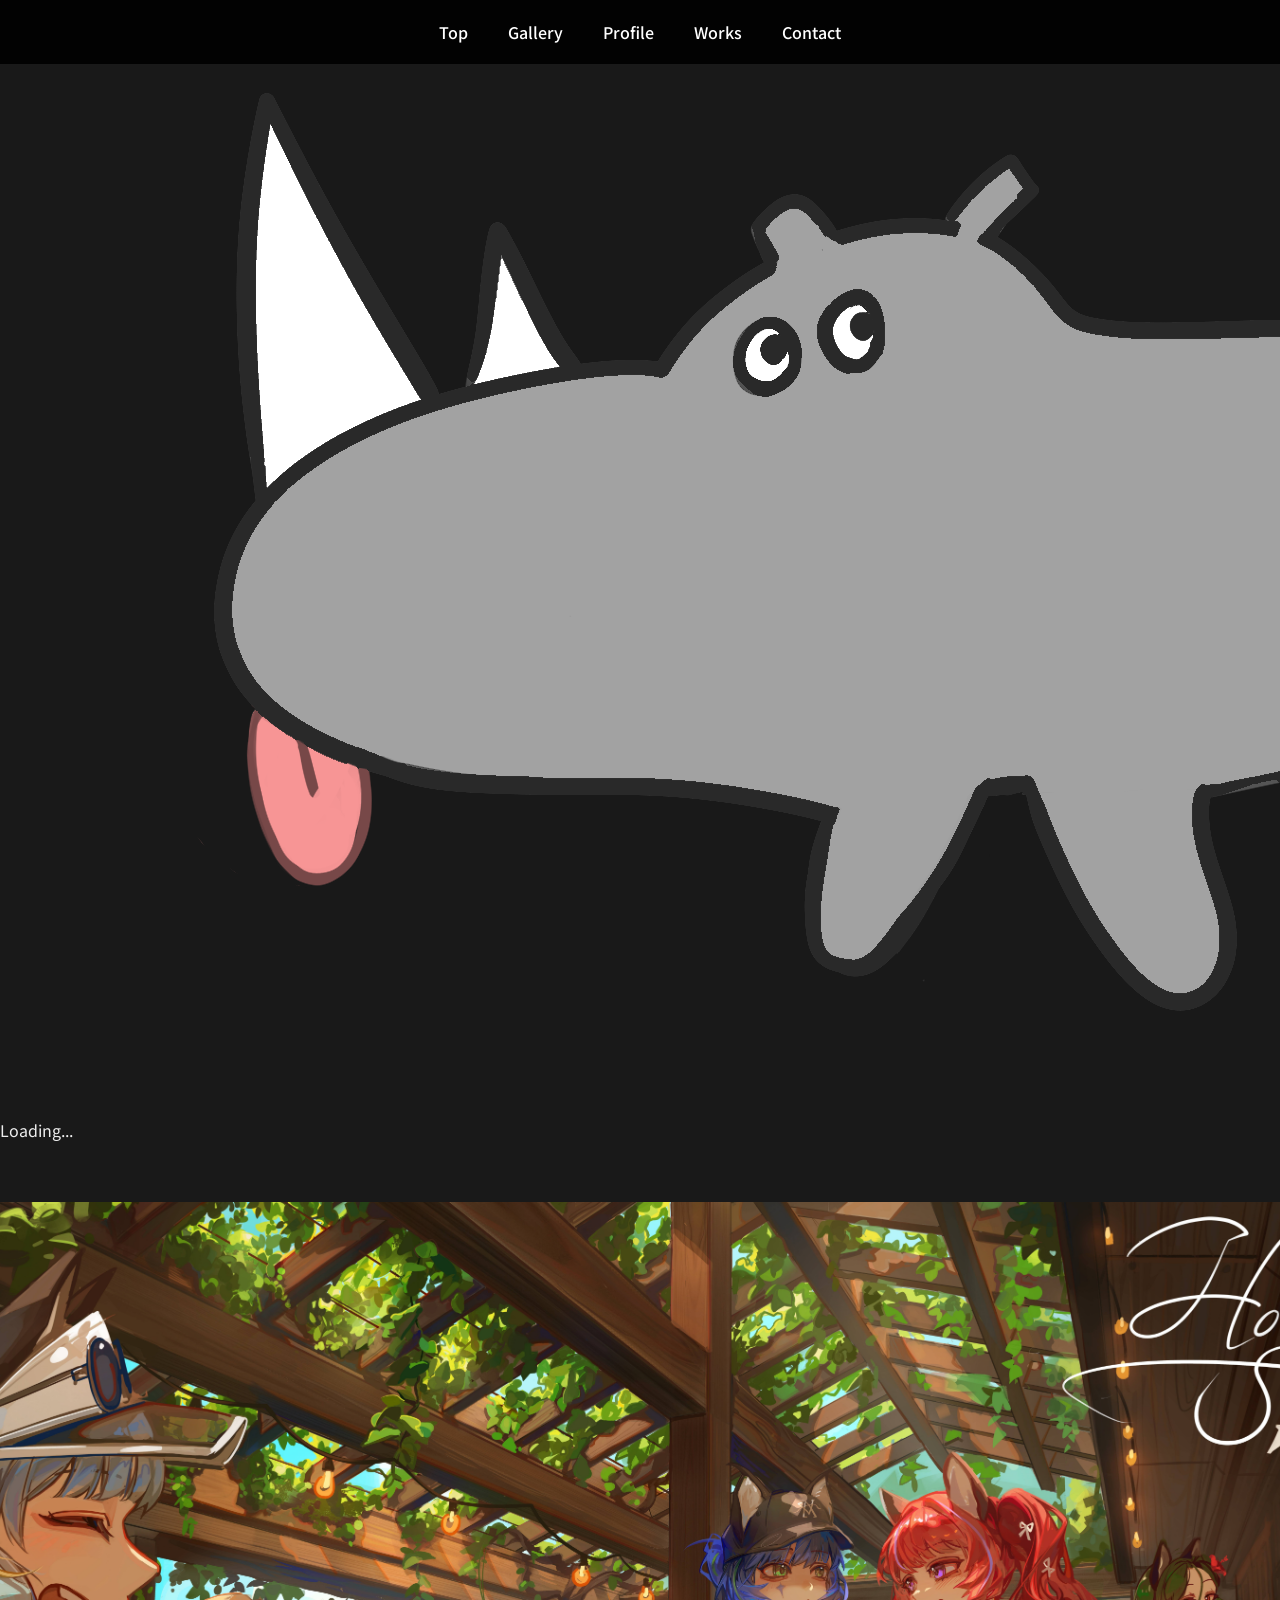
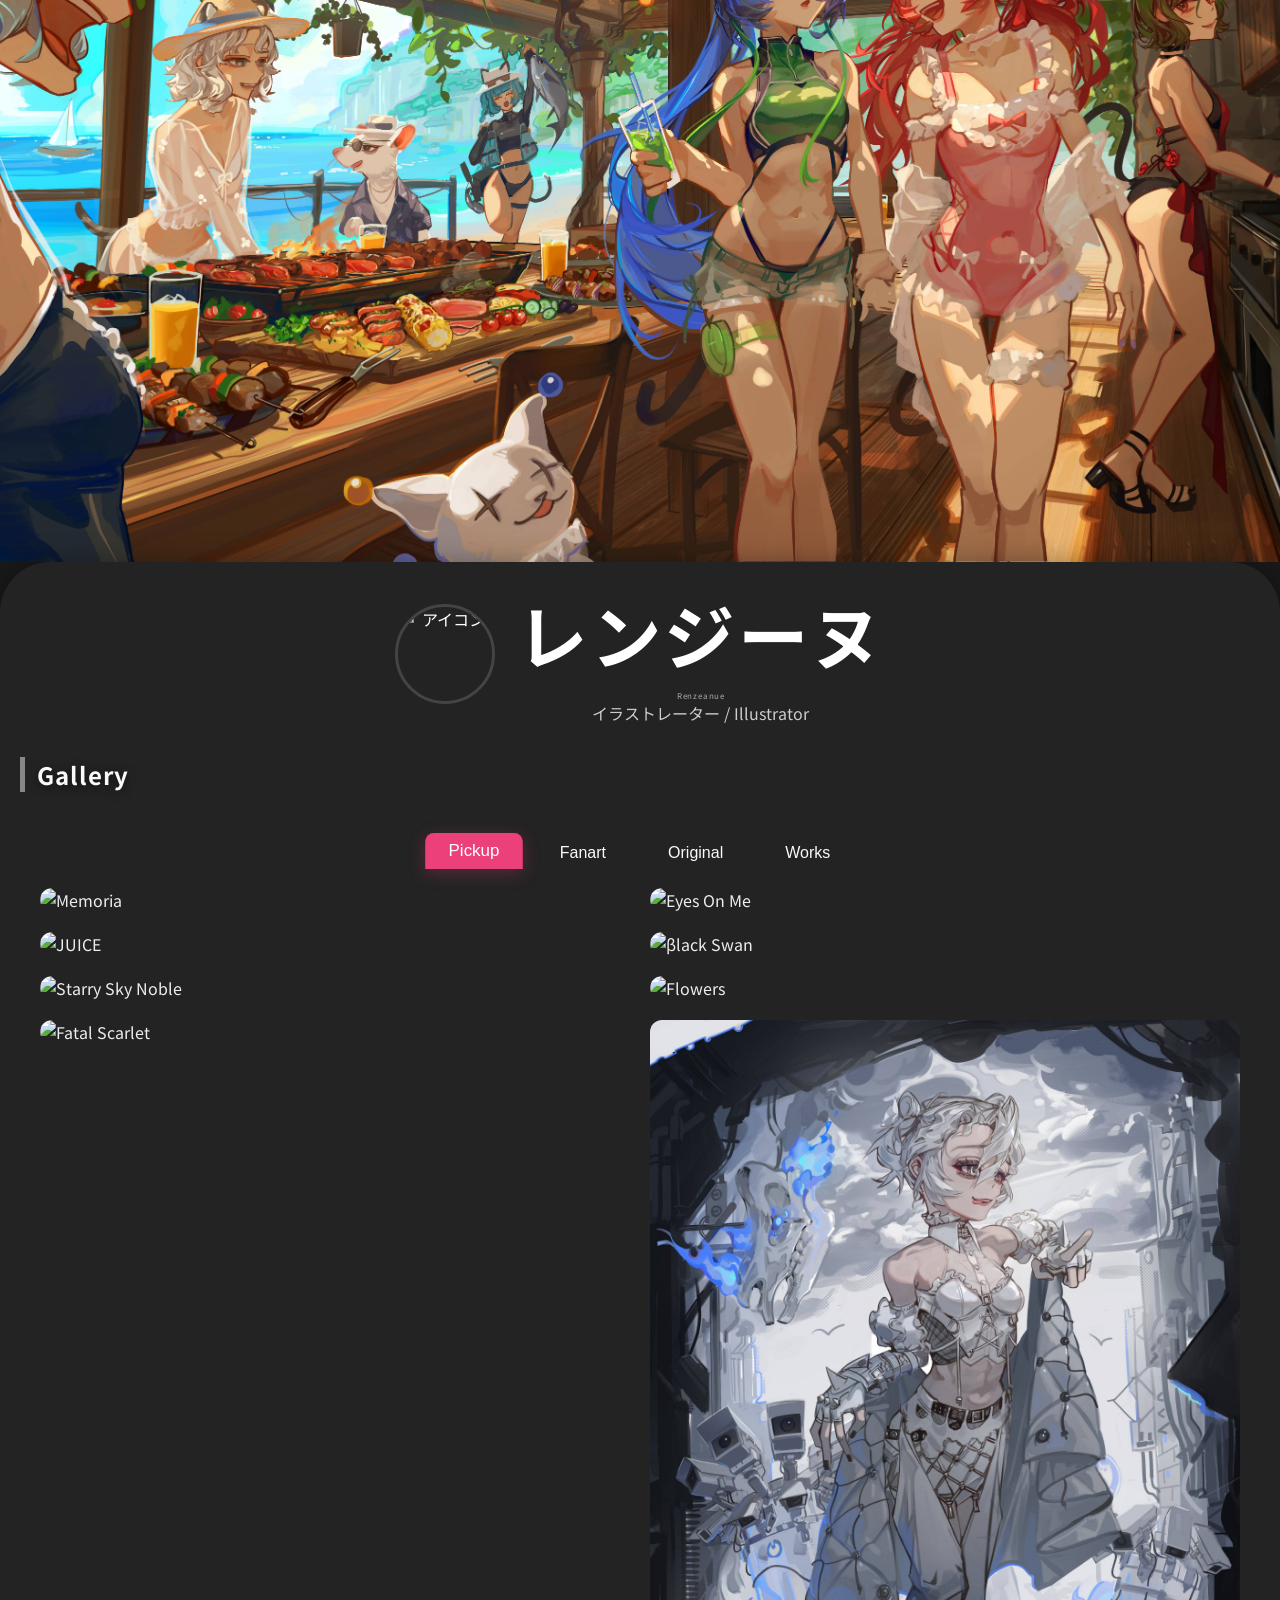
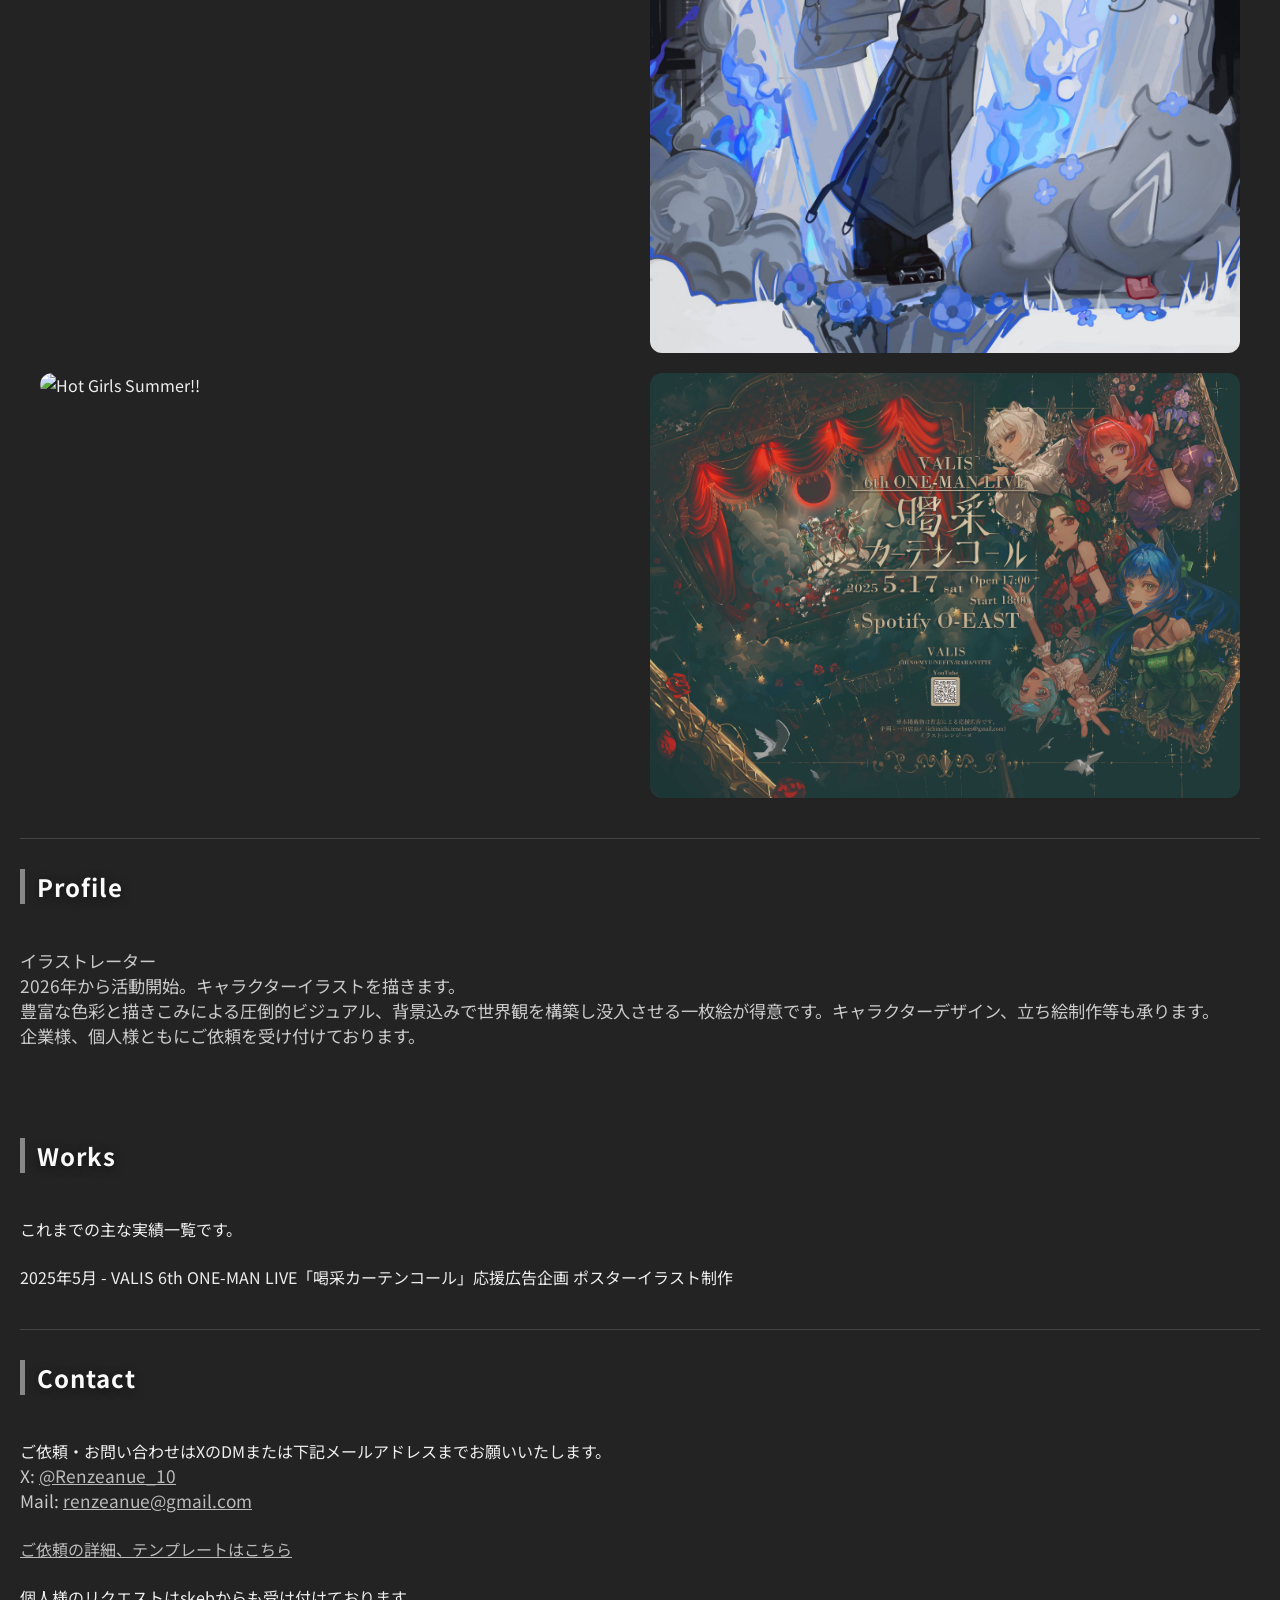
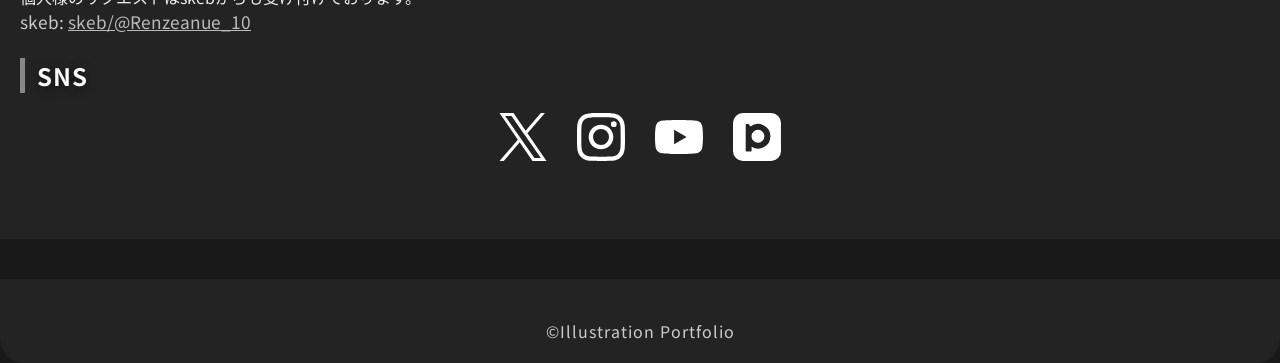
==== index.html @ 15de6223 "yeah" ====
<!DOCTYPE html>
<html lang="ja">
<head>
  <meta charset="UTF-8">
  <title>Renzeanue</title>
  <meta name="viewport" content="width=device-width, initial-scale=1">
  <link rel="preconnect" href="https://fonts.googleapis.com">
  <link rel="preconnect" href="https://fonts.gstatic.com" crossorigin>
  <link href="https://fonts.googleapis.com/css2?family=Noto+Sans+JP:wght@400;700;900&display=swap" rel="stylesheet">
  <!-- ↓↓↓ base を先に書く！ ↓↓↓ -->
  <!-- <base href="/Renzeanue_portforio.github.io/"> -->
  <link rel="stylesheet" href="style.css">
  <link rel="stylesheet" href="loding.css">
</head>

<body>
<!-- ロード画面 -->
  <div id="loading">
    <img class="spinner-img" id="spinner-img" alt="spinner">
    <div class="loading-letters" id="loading-text"></div>
  </div>

  <header id="top">
<!-- スライダー部分 -->
    <div class="header-slider">
      <div class="slider-area prev"></div>
      <img src="images/Chino_prince.png" alt="ヘッダー4" class="slider-img active">
      <img src="images/VALIS_Summer.jpg" alt="ヘッダー5" class="slider-img">
      <img src="images/VALIS_flowers.jpg" alt="ヘッダー6" class="slider-img">
      <div class="slider-area next"></div>
    </div>
    <!-- 名前＆アイコン横並び -->
    <div class="profile-row">
      <img class="profile-icon" src="images/renzeanue_icon.JPG" alt="アイコン">
      <div>
        <h1><div class="name">レンジーヌ</div></h1>
        <div class="subtitle">Renzeanue</div>
        <div class="description">イラストレーター / Illustrator</div>
      </div>
    </div>
  </header>
    <!-- ナビゲーション -->
  <nav class="main-nav">
    <ul>
      <li><a href="#top">Top</a></li>
      <li><a href="#gallery">Gallery</a></li>
      <li><a href="#about">Profile</a></li>
      <li><a href="#works">Works</a></li>
      <li><a href="#contact">Contact</a></li>
    </ul>
  </nav>

  <main>
    <section id="gallery">
      <h2>Gallery</h2>
      <br>
      <div class="gallery-tabs">
        <button class="gallery-tab active" data-category="pickup">Pickup</button>
        <button class="gallery-tab" data-category="fanart">Fanart</button>
        <button class="gallery-tab" data-category="original">Original</button>
        <button class="gallery-tab" data-category="works">Works</button>
      </div>

      <div class="gallery-container">
        <!-- ギャラリーアイテムがここに挿入される -->
      </div>
    </section>
    <section id="about">
      <h2>Profile</h2>
      <br>
      <p>イラストレーター</p>
      <p>2026年から活動開始。キャラクターイラストを描きます。</p>
      <p>豊富な色彩と描きこみによる圧倒的ビジュアル、背景込みで世界観を構築し没入させる一枚絵が得意です。キャラクターデザイン、立ち絵制作等も承ります。</p>
      <p>企業様、個人様ともにご依頼を受け付けております。</p>
    </section>
    <section id="works">
      <h2>Works</h2>
      <br>
      <p>これまでの主な実績一覧です。</p>
      <br>
      <p>2025年5月 - VALIS 6th ONE-MAN LIVE「喝采カーテンコール」応援広告企画 ポスターイラスト制作</p>
    </section>
    <section id="contact">
      <h2>Contact</h2>
      <br>
      ご依頼・お問い合わせはXのDMまたは下記メールアドレスまでお願いいたします。<br>
      <p>X: <a href="https://twitter.com/Renzeanue_10" target="_blank">@Renzeanue_10</a></p>
      <p>Mail: <a href="mailto:renzeanue@gmail.com">renzeanue@gmail.com</a></p><br>
      <a href="commission_detail.html" class="detail-link">ご依頼の詳細、テンプレートはこちら</a>
      <br>
      <br>
      個人様のリクエストはskebからも受け付けております。<br>
      <p>skeb: <a href="https://skeb.jp/@Renzeanue_10">skeb/@Renzeanue_10</a></p>
      <br>
      <h2>SNS</h2>
      <p>
      <div class="social-links">
      <a href="https://twitter.com/Renzeanue_10" target="_blank" class="social-link">
      <svg width="48" height="48" role="img" viewBox="0 0 24 24" fill="white" xmlns="http://www.w3.org/2000/svg"><title>X</title><path d="M14.234 10.162 22.977 0h-2.072l-7.591 8.824L7.251 0H.258l9.168 13.343L.258 24H2.33l8.016-9.318L16.749 24h6.993zm-2.837 3.299-.929-1.329L3.076 1.56h3.182l5.965 8.532.929 1.329 7.754 11.09h-3.182z"/></svg>
      </a>

      <a href="https://www.instagram.com/renzeanue/" target="_blank" class="social-link">
      <svg width="48" height="48" role="img" viewBox="0 0 24 24" fill="white" xmlns="http://www.w3.org/2000/svg"><title>Instagram</title><path d="M7.0301.084c-1.2768.0602-2.1487.264-2.911.5634-.7888.3075-1.4575.72-2.1228 1.3877-.6652.6677-1.075 1.3368-1.3802 2.127-.2954.7638-.4956 1.6365-.552 2.914-.0564 1.2775-.0689 1.6882-.0626 4.947.0062 3.2586.0206 3.6671.0825 4.9473.061 1.2765.264 2.1482.5635 2.9107.308.7889.72 1.4573 1.388 2.1228.6679.6655 1.3365 1.0743 2.1285 1.38.7632.295 1.6361.4961 2.9134.552 1.2773.056 1.6884.069 4.9462.0627 3.2578-.0062 3.668-.0207 4.9478-.0814 1.28-.0607 2.147-.2652 2.9098-.5633.7889-.3086 1.4578-.72 2.1228-1.3881.665-.6682 1.0745-1.3378 1.3795-2.1284.2957-.7632.4966-1.636.552-2.9124.056-1.2809.0692-1.6898.063-4.948-.0063-3.2583-.021-3.6668-.0817-4.9465-.0607-1.2797-.264-2.1487-.5633-2.9117-.3084-.7889-.72-1.4568-1.3876-2.1228C21.2982 1.33 20.628.9208 19.8378.6165 19.074.321 18.2017.1197 16.9244.0645 15.6471.0093 15.236-.005 11.977.0014 8.718.0076 8.31.0215 7.0301.0839m.1402 21.6932c-1.17-.0509-1.8053-.2453-2.2287-.408-.5606-.216-.96-.4771-1.3819-.895-.422-.4178-.6811-.8186-.9-1.378-.1644-.4234-.3624-1.058-.4171-2.228-.0595-1.2645-.072-1.6442-.079-4.848-.007-3.2037.0053-3.583.0607-4.848.05-1.169.2456-1.805.408-2.2282.216-.5613.4762-.96.895-1.3816.4188-.4217.8184-.6814 1.3783-.9003.423-.1651 1.0575-.3614 2.227-.4171 1.2655-.06 1.6447-.072 4.848-.079 3.2033-.007 3.5835.005 4.8495.0608 1.169.0508 1.8053.2445 2.228.408.5608.216.96.4754 1.3816.895.4217.4194.6816.8176.9005 1.3787.1653.4217.3617 1.056.4169 2.2263.0602 1.2655.0739 1.645.0796 4.848.0058 3.203-.0055 3.5834-.061 4.848-.051 1.17-.245 1.8055-.408 2.2294-.216.5604-.4763.96-.8954 1.3814-.419.4215-.8181.6811-1.3783.9-.4224.1649-1.0577.3617-2.2262.4174-1.2656.0595-1.6448.072-4.8493.079-3.2045.007-3.5825-.006-4.848-.0608M16.953 5.5864A1.44 1.44 0 1 0 18.39 4.144a1.44 1.44 0 0 0-1.437 1.4424M5.8385 12.012c.0067 3.4032 2.7706 6.1557 6.173 6.1493 3.4026-.0065 6.157-2.7701 6.1506-6.1733-.0065-3.4032-2.771-6.1565-6.174-6.1498-3.403.0067-6.156 2.771-6.1496 6.1738M8 12.0077a4 4 0 1 1 4.008 3.9921A3.9996 3.9996 0 0 1 8 12.0077"/></svg>
      </a>

      <a href="https://www.youtube.com/channel/UCV7Z6Y2JQXGZ5Uu0l6H3F1A" target="_blank" class="social-link">
      <svg width="48" height="48" role="img" viewBox="0 0 24 24" fill="white" xmlns="http://www.w3.org/2000/svg"><title>YouTube</title><path d="M23.498 6.186a3.016 3.016 0 0 0-2.122-2.136C19.505 3.545 12 3.545 12 3.545s-7.505 0-9.377.505A3.017 3.017 0 0 0 .502 6.186C0 8.07 0 12 0 12s0 3.93.502 5.814a3.016 3.016 0 0 0 2.122 2.136c1.871.505 9.376.505 9.376.505s7.505 0 9.377-.505a3.015 3.015 0 0 0 2.122-2.136C24 15.93 24 12 24 12s0-3.93-.502-5.814zM9.545 15.568V8.432L15.818 12l-6.273 3.568z"/></svg>
      </a>

      <a href="https://www.pixiv.net/users/51411888" target="_blank" class="social-link">
      <svg width="48" height="48" role="img" viewBox="0 0 24 24" fill="white" xmlns="http://www.w3.org/2000/svg"><title>pixiv</title><path d="M4.94 0A4.953 4.953 0 0 0 0 4.94v14.12A4.953 4.953 0 0 0 4.94 24h14.12A4.953 4.953 0 0 0 24 19.06c-.014 1.355 0-14.12 0-14.12A4.953 4.953 0 0 0 19.06 0Zm1.783 5.465h.904a.37.37 0 0 1 .31.17l.752 1.17a6.172 6.172 0 0 1 10.01 4.834 6.172 6.172 0 0 1-9.394 5.265v2.016a.37.37 0 0 1-.37.367H6.724a.37.37 0 0 1-.37-.367V5.834a.37.37 0 0 1 .37-.37m5.804 2.951a3.222 3.222 0 1 0-.002 6.443 3.222 3.222 0 0 0 .002-6.443"/></svg>
      </a>
      </div>
      </p>
      <br>
      <br>

    </section>
  </main>
  <footer>
    <p>&copy;Illustration Portfolio</p>
  </footer>
  <script src="galleryData.js"></script>
  <script src="loding.js"></script>
  <script>
    const imgs = document.querySelectorAll('.header-slider .slider-img');
    const prevBtn = document.querySelector('.header-slider .slider-area.prev');
    const nextBtn = document.querySelector('.header-slider .slider-area.next');
    let now = 0, timer;
    function show(idx) {
      imgs[now].classList.remove('active');
      now = (idx + imgs.length) % imgs.length;
      imgs[now].classList.add('active');
    }
    prevBtn.addEventListener('click', (e) => {
      show(now - 1);
      resetTimer();
    });
    nextBtn.addEventListener('click', (e) => {
      show(now + 1);
      resetTimer();
    });
    function autoSlide() { show(now + 1); }
    function resetTimer() {
      clearInterval(timer);
      timer = setInterval(autoSlide, 3500);
    }
    timer = setInterval(autoSlide, 3500);

    const container = document.querySelector('.gallery-container');

    // ギャラリー生成（★ data-pickup を追加）
    galleryData.forEach(item => {
      container.insertAdjacentHTML('beforeend', `
        <div class="gallery-item"
            data-category="${item.category}"
            data-image-id="${item.id}"
            data-pickup="${item.pickup ? 'true' : 'false'}">
          <img src="${item.thumbnail}" alt="${item.title}">
          <div class="gallery-title">${item.title}<br>
            <span class="gallery-description">${item.description}
              <button class="gallery-more">more</button>
            </span>
          </div>
        </div>
      `);
    });

    // ===== ギャラリーカテゴリ切り替え =====
    const galleryTabs  = document.querySelectorAll('.gallery-tab');
    // 将来の拡張を見据えて applyFilter 内で都度取得してもOK
    function applyFilter(cat) {
      const galleryItems = document.querySelectorAll('.gallery-item');
      galleryItems.forEach(item => {
        const match =
          (cat === 'pickup')
            ? item.dataset.pickup === 'true'
            : item.dataset.category === cat;

        item.hidden = !match;
      });
    }

    galleryTabs.forEach(tab => {
      tab.addEventListener('click', () => {
        document.querySelector('.gallery-tab.active')?.classList.remove('active');
        tab.classList.add('active');
        applyFilter(tab.dataset.category);
      });
    });

    // 初期表示は Pickup（★ これで表示されるようになる）
    applyFilter('pickup');

    //==== Gallery more button ====
    document.querySelectorAll('.gallery-more').forEach(btn => {
      btn.addEventListener('click', (e) => {
        e.stopPropagation();
        const imageId = btn.closest('.gallery-item').dataset.imageId;
        window.location.href = `detail.html?id=${imageId}`;
      });
    });
  </script>

</body>
</html>
---- style.css ----
/* =====================
   基本設定
===================== */
* {
  margin: 0;
  padding: 0;
  box-sizing: border-box;
}

html {
  scroll-behavior: smooth;
}

body {
  margin: 0;
  /* font-family: "Hiragino Kaku Gothic ProN", "Meiryo", sans-serif; */
  font-family: "Noto Sans JP", sans-serif;
  background: #191919;
  color: #eee;
}

/* =====================
   ナビゲーション
===================== */
.main-nav {
  position: fixed;
  top: 0;
  left: 0;
  right: 0;
  background: rgba(0, 0, 0, 0.9);
  backdrop-filter: blur(10px);
  z-index: 1000;
  padding: 20px 0;
}

.main-nav ul {
  display: flex;
  justify-content: center;
  gap: 40px;
  list-style: none;
}

.main-nav a {
  color: white;
  text-decoration: none;
  font-size: 16px;
  font-weight: 500;
  transition: all 0.3s;
  position: relative;
}

.main-nav a:hover {
  color: #ec407a;
}

.main-nav a::after {
  content: '';
  position: absolute;
  bottom: -5px;
  left: 0;
  width: 0;
  height: 2px;
  background: #ec407a;
  transition: width 0.3s;
}

.main-nav a:hover::after {
  width: 100%;
}

/* =====================
   ヘッダー
===================== */
header {
  background: #191919;
  color: #fff;
  margin: 0 auto;
  text-align: center;
  position: relative;
  padding-bottom: 0;
}

/* =====================
   スライダー
===================== */
.header-slider {
  position: relative;
  width: 100vw;
  max-width: 1500px;
  margin: 0 auto;
  aspect-ratio: 4 / 3;
  display: block; /* ← これが重要 */
  overflow: hidden;
  background: #191919;
  z-index: 1;
  margin-top: 60px;
}


.header-slider img {
  position: absolute;
  inset: 0;
  width: 100%;
  height: 100%;
  object-fit: cover;
  object-position: top center;
  opacity: 0;
  transition: opacity 0.8s cubic-bezier(.77,0,.18,1);
  z-index: 1;
}

.header-slider img.active {
  opacity: 1;
  z-index: 2;
}

/* スライダー左右クリックエリア */
.slider-area {
  position: absolute;
  top: 0;
  height: 100%;
  width: 10vw;
  min-width: 70px;
  z-index: 10;
  cursor: pointer;
  background: transparent;
  transition: background 0.15s;
}

.slider-area.prev {
  left: 0;
}

.slider-area.next {
  right: 0;
}

.slider-area:hover {
  background: rgba(128,128,128,0.07);
}

/* =====================
   プロフィール
===================== */
.profile-row {
  display: flex;
  margin: 0 auto;
  align-items: center;
  justify-content: center;
  gap: 22px;
  background: #232323;
  box-shadow: 0 6px 32px #0007;
  padding: 20px 10px 20px;
  position: relative;
  z-index: 10;
  width: 100%;
  max-width: 1500px;
  border-radius: 50px 50px 0 0;
  margin-bottom: 20;
}

.profile-icon {
  width: 100px;
  height: 100px;
  border-radius: 50%;
  border: 3px solid #444;
  object-fit: cover;
}

.name {
  font-size: 2.2em;
  /*font-weight: bold;*/
  margin-bottom: 6px;
  letter-spacing: 0.05em;
}

.subtitle {
  text-align: center;
  font-size: 0.5em;
  color: #aaa;
  margin-top: 0.1em;
  letter-spacing: 0.1em;
}

.description {
  font-size: 1em;
  color: #ccc;
  max-width: 600px;
  line-height: 1.6;
}

.profile-row h1 {
  margin-bottom: 0.1em;
}

/* =====================
   メインコンテンツ
===================== */
main {
  max-width: 1500px;
  margin: 0 auto;
  padding: 0 20px;
  background: #232323;
  position: relative;
  z-index: 20;
}

section {
  margin-bottom: 40px;
  position: relative;
  z-index: 20;
  padding-top: 20px;
}

section:first-child {
  padding-top: 10px;
}

h2 {
  border-left: 5px solid #888;
  padding-left: 12px;
  margin-top: 0;
  margin-bottom: 20px;
  color: #fafafa;
  letter-spacing: 1px;
  text-shadow: 0 2px 10px #0008;
}

/* =====================
   ギャラリー
===================== */
.gallery-tabs {
  display: flex;
  max-width: 1500px;
  justify-content: center;
  gap: 18px;
  margin-bottom: 18px;
  position: relative;
  z-index: 30;
}

.gallery-tab {
  background: #232323;
  color: #fafafa;
  border: none;
  padding: 8px 22px;
  border-radius: 8px 8px 0 0;
  font-size: 1em;
  cursor: pointer;
  transition: background 0.3s, color 0.3s, transform 0.3s, box-shadow 0.3s;
  outline: none;
}

.gallery-tab.active, .gallery-tab:hover {
  background: #ec407a;
  color: #fff;
  transform: translateY(-2px) scale(1.06);
  box-shadow: 0 4px 16px #ec407a44;
}

.gallery-container {
  display: flex;
  flex-wrap: wrap;
  gap: clamp(6px, 2.5vw, 20px);
  max-width: 1500px;
  margin: 0 auto;
  padding: 0 20px;
  justify-content: flex-start;
  position: relative;
  z-index: 25;
}

.gallery-item {
  width: calc(50% - clamp(3px, 1.25vw, 10px));
  display: block;
  position: relative;
  transition: transform 0.3s cubic-bezier(0.25, 0.46, 0.45, 0.94),
              padding-bottom 0.3s cubic-bezier(0.25, 0.46, 0.45, 0.94);
  padding-bottom: 0;
  z-index: 20;
  box-sizing: border-box;
}

.gallery-item[hidden] {
  display: none !important;
}

.gallery-item img {
  width: 100%;
  display: block;
  border-radius: 12px;
  object-fit: cover;
  transition: box-shadow 0.3s, transform 0.3s;
}

.gallery-item:hover {
  transform: scale(1.08) rotate(-1deg);
  padding-bottom: calc(3vh + 30px);
  /* padding-bottom:5vw; */
  z-index: 30;
}

.gallery-item:hover img {
  transform: scale(1.05);
  box-shadow: 0 8px 24px rgba(0, 0, 0, 0.3);
}

.gallery-title {
  position: absolute;
  left: 0;
  right: 0;
  bottom: 0;
  color: #fff;
  font-size: 1em;
  padding: 12px 8px;
  text-align: center;
  opacity: 0;
  transition: opacity 0.3s cubic-bezier(0.25, 0.46, 0.45, 0.94);
  text-shadow: 0 6px 12px rgba(0, 0, 0, 0.9);
  white-space: normal;
  z-index: 40;
}

.gallery-title .gallery-description {
  font-size: 0.7em;
  color: #fff;
  display: block;
  margin-top: 0.2em;
  text-shadow: 0 6px 12px rgba(0, 0, 0, 0.9);
}

.gallery-item:hover .gallery-title {
  opacity: 1;
}

.gallery-more {
  background: #ec407a;
  color: #fff;
  border: none;
  border-radius: 8px;
  padding: 4px 18px;
  font-size: 0.92em;
  font-family: inherit;
  cursor: pointer;
  margin-left: 10px;
  margin-top: 6px;
  box-shadow: 0 2px 8px #ec407a44;
  transition: background 0.22s, color 0.22s, transform 0.18s, box-shadow 0.18s;
  outline: none;
  vertical-align: middle;
}

.gallery-more:hover {
  background: #fff;
  color: #ec407a;
  box-shadow: 0 0 0 3px #ec407a88;
  transform: scale(1.08);
}

/* =====================
   About & Contact
===================== */
#about, #contact {
  background: transparent;
  border-radius: 0;
  padding: 30px 0;
  box-shadow: none;
  border-top: 1px solid #444;
}

#about p, #contact p {
  color: #c9c9c9;
  font-size: 1.08em;
}

#contact a {
  color: #bbb;
  text-decoration: underline;
  transition: color 0.2s, background 0.2s;
}

#contact a:hover {
  color: #fff;
  background: #4448;
  padding: 2px 5px;
  border-radius: 7px;
}

.detail-link {
  display: inline;
  padding: 0;
  background: none;
  color: #bbb;
  font-size: 1em;
  font-weight: normal;
  text-decoration: underline;
  box-shadow: none;
  margin: 0;
}

.detail-link:hover {
  color: #fff;
  background: #4448;
  padding: 2px 5px;
  border-radius: 7px;
}



/* =====================
   SNSアイコン
===================== */
.social-links {
  display: flex;
  gap: 30px;
  justify-content: center;
  margin-top: 20px;
}

.social-link {
  color: white;
  text-decoration: none;
  display: inline-flex;
  transition: transform 0.3s;
}

.social-link:hover {
  transform: scale(1.2);
}

/* =====================
   フッター
===================== */
footer {
  background: #232323;
  color: #ccc;
  text-align: center;
  padding: 40px 0 20px;
  border-radius: 0 0 24px 24px;
  margin-top: 0;
  letter-spacing: 1px;
}

/* =====================
   詳細ページ
===================== */
.detail-image {
  width: 100vw;
  max-width: 100vw;
  height: auto;
  display: block;
  object-fit: cover;
  margin-bottom: 18px;
}
.detail-title {
  font-size: 1.5em;
  margin-bottom: 0.4em;
  color: #fff;
  text-align: center;
}
.detail-description1 {
  font-size: 1em;
  color: #fff;
  opacity: 0.8;
  margin-bottom: 2em;
  text-align: center;
}
.detail-description2 {
  font-size: 0.7em;
  color: #fff;
  opacity: 0.8;
  margin-bottom: 2em;
  text-align: center;
}
.detail-container {
  padding: 0;
  max-width: 100vw;
  margin: 0 auto;
  margin-top: 75px;
}
.back-btn {
  display: flex;
  align-items: center;
  justify-content: flex-start;
  width: fit-content;
  margin: 15px 0 15px 0;        /* 下に隙間、左詰め。中央にしたいならmargin: 0 auto 18px auto; */
  cursor: pointer;
  text-decoration: none;
}

.back-icon {
  width: 4vw;
  min-width: 20px;
  max-width: 64px;
  object-fit: contain;
  filter: drop-shadow(0 2px 6px #0008);
  transition: filter 0.2s, transform 0.2s;
}

.back-btn:hover .back-icon {
  filter: drop-shadow(0 4px 16px #ec407a88);
  transform: scale(1.12) rotate(-8deg);
}

/* commission_detail.html */

#order {
  background: #232323;
  border-radius: 12px;
  padding: 20px;
  box-shadow: 0 6px 32px #0007;
  margin-top: 60px;
}

#order a {
  color: #bbb;
  text-decoration: underline;
  transition: color 0.2s, background 0.2s;
}

#order a:hover {
  color: #fff;
  background: #4448;
  padding: 2px 5px;
  border-radius: 7px;
}


/* =====================
   スマホ用
===================== */
@media (max-width: 750px) {
  .name {
    font-size: 1.2em;
    /*font-weight: bold;*/
    margin-bottom: 6px;
    letter-spacing: 0.05em;
  }
   .profile-icon {
     width: 80px;
     height: 80px;
     border-radius: 50%;
     border: 3px solid #444;
     object-fit: cover;
   }

  .main-nav ul {
    gap: 20px;
  }

  .main-nav a {
    font-size: 14px;
  }


  .gallery-item {
    width: 100%;
  }

  .gallery-container {
    gap: clamp(5px, 2vw, 15px);
  }

  #about p, #contact p {
    color: #c9c9c9;
    font-size: 0.92em;
  }

  .social-links {
    gap: 20px;
  }
}
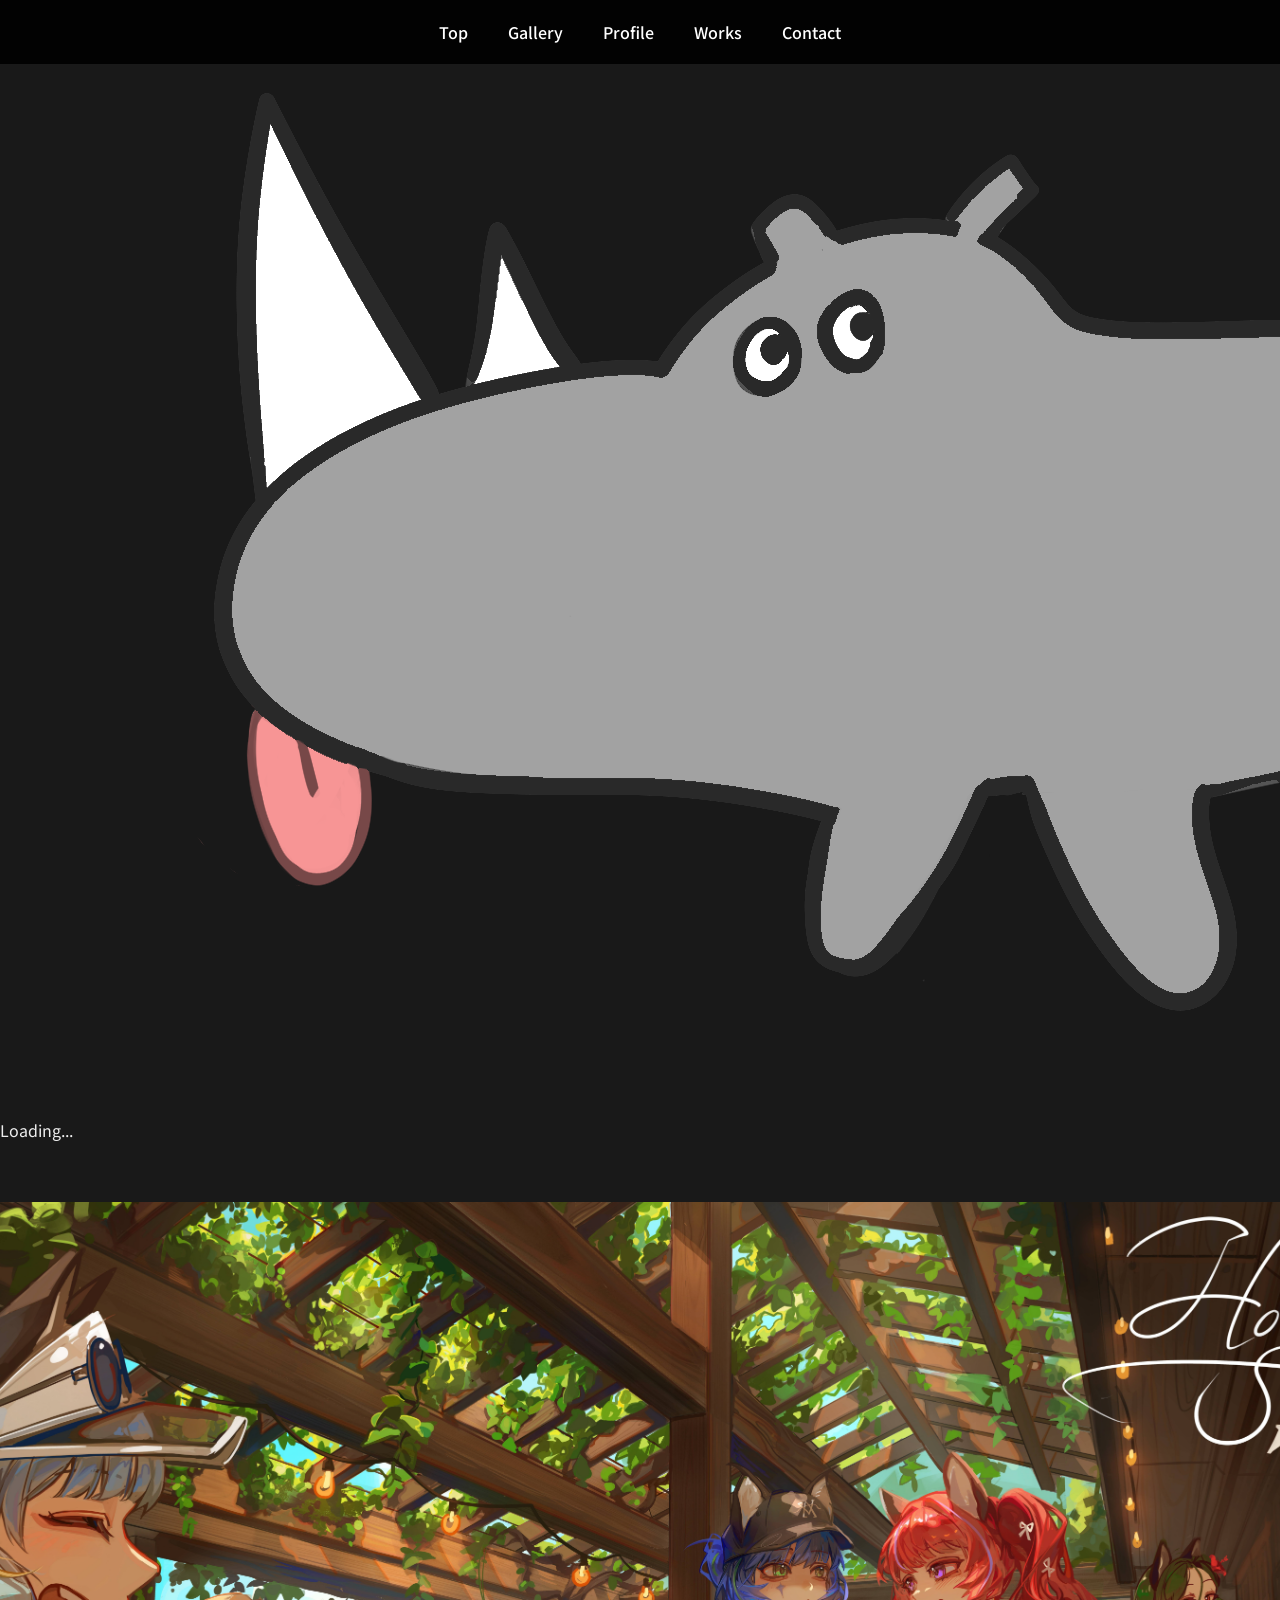
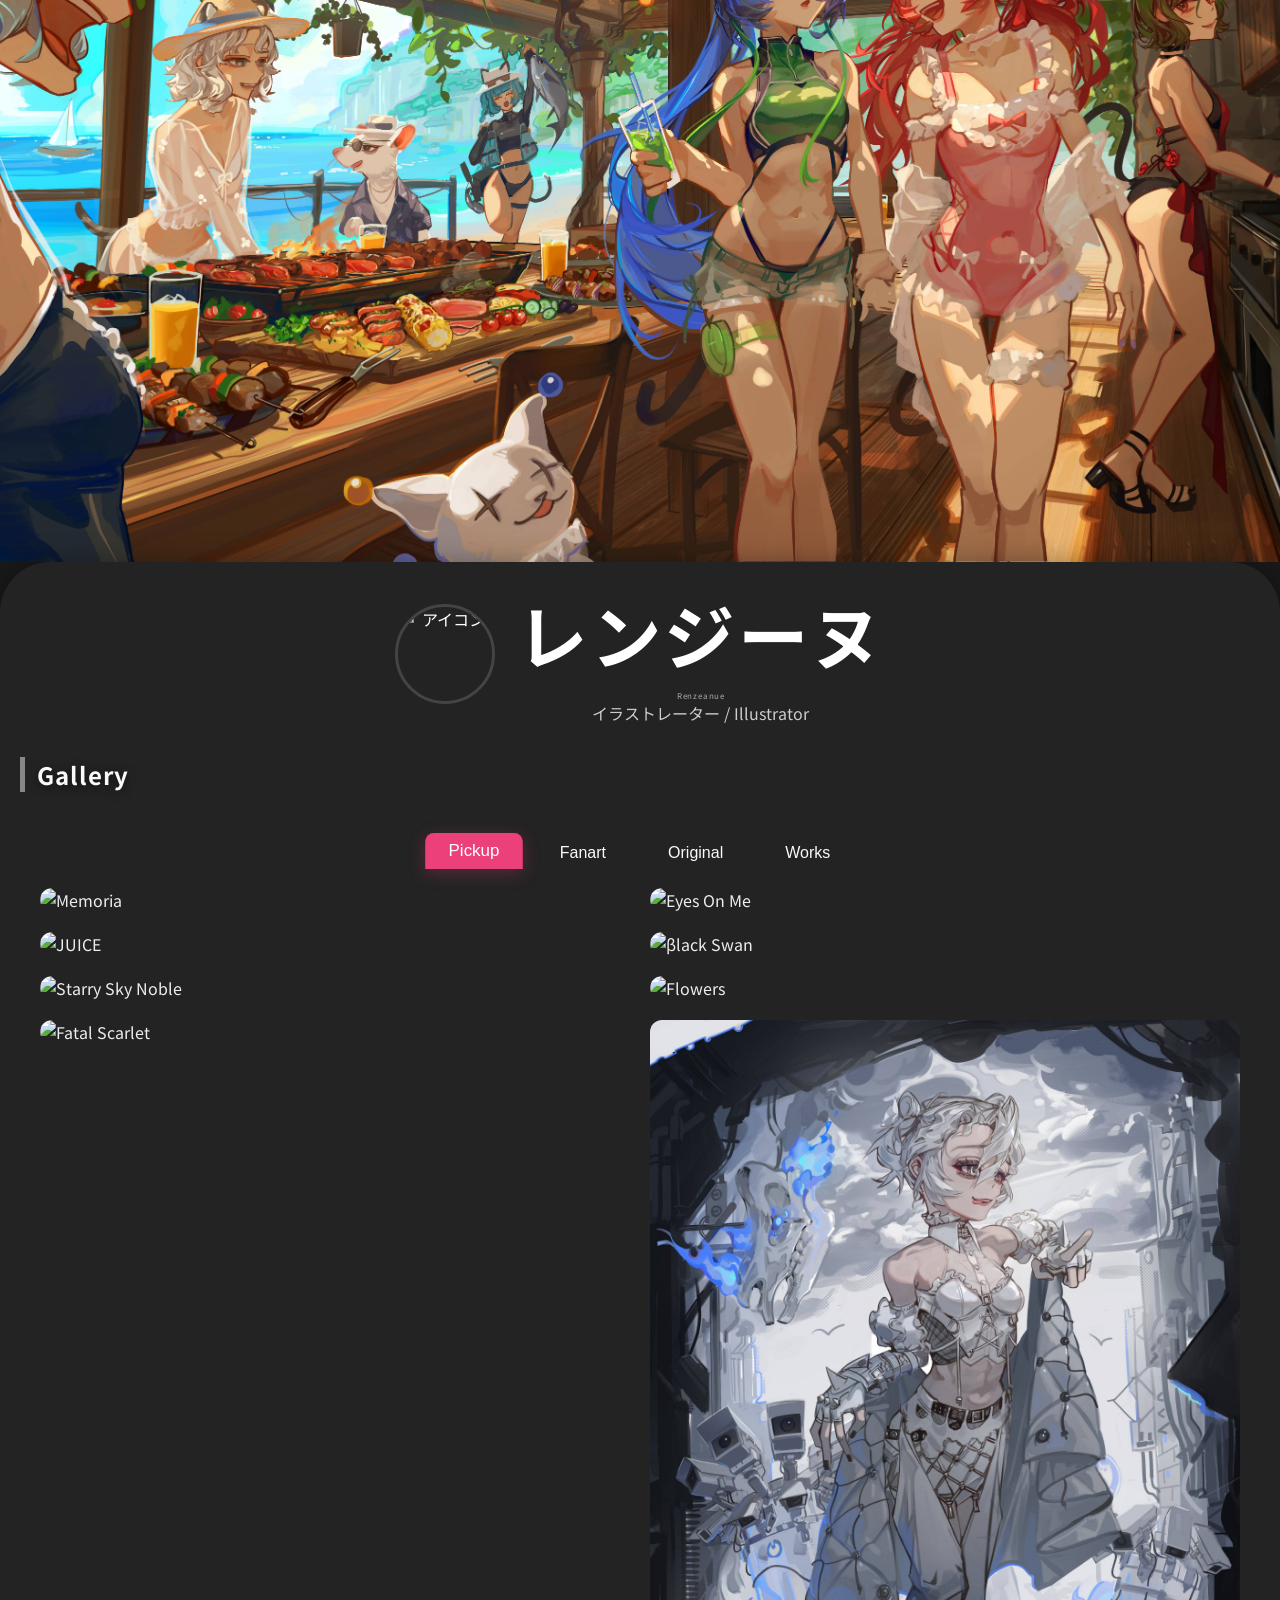
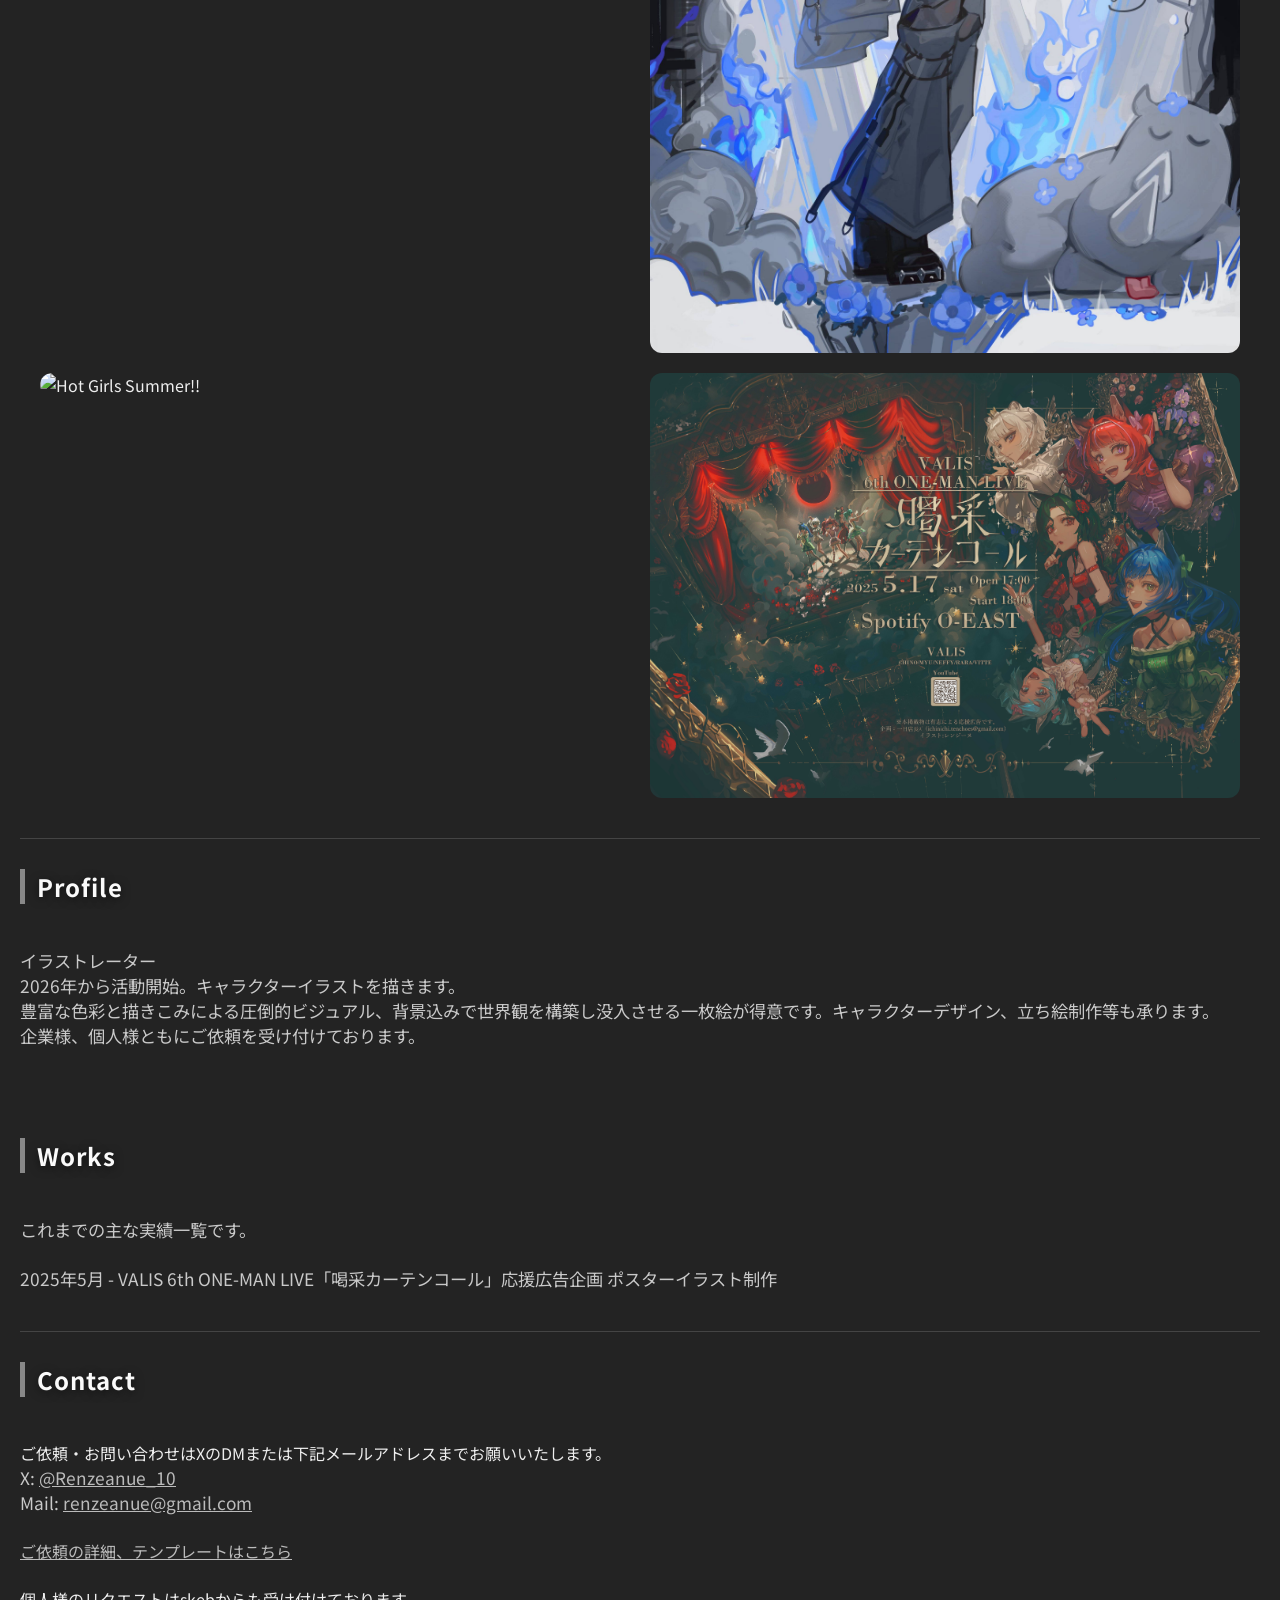
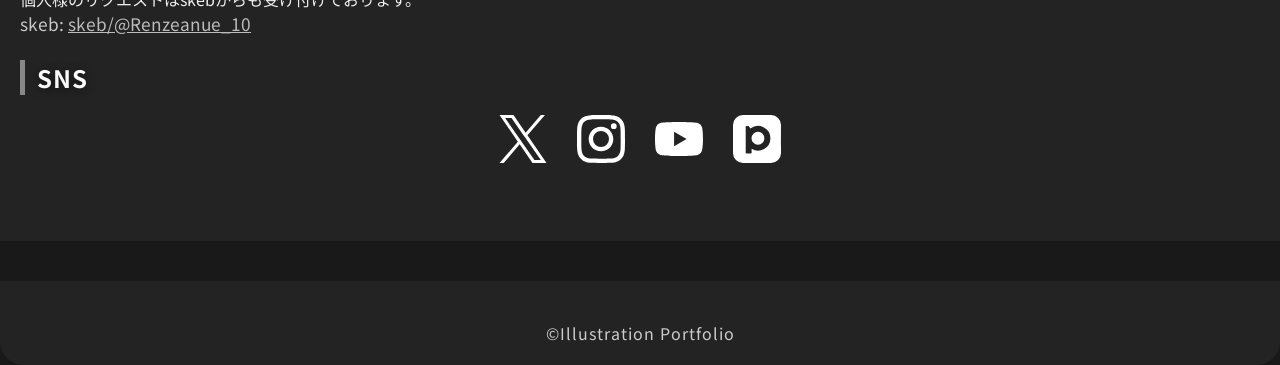
==== commit 7ba8bd23: "Update index.html" ====
--- a/index.html
+++ b/index.html
@@ -15,10 +15,14 @@
 
 <body>
 <!-- ロード画面 -->
-  <div id="loading">
-    <img class="spinner-img" id="spinner-img" alt="spinner">
-    <div class="loading-letters" id="loading-text"></div>
+
+<div id="loading">
+  <div class="spinner-box">
+    <img class="spinner-img" id="spinner-img" src="images/Loading_anime/load1.png" alt="spinner">
   </div>
+  <div class="loading-letters" id="loading-text"></div>
+</div>
+
 
   <header id="top">
 <!-- スライダー部分 -->
--- a/style.css
+++ b/style.css
@@ -368,10 +368,11 @@
   border-top: 1px solid #444;
 }
 
-#about p, #contact p {
+#about p, #contact p ,#works p{
   color: #c9c9c9;
   font-size: 1.08em;
 }
+
 
 #contact a {
   color: #bbb;
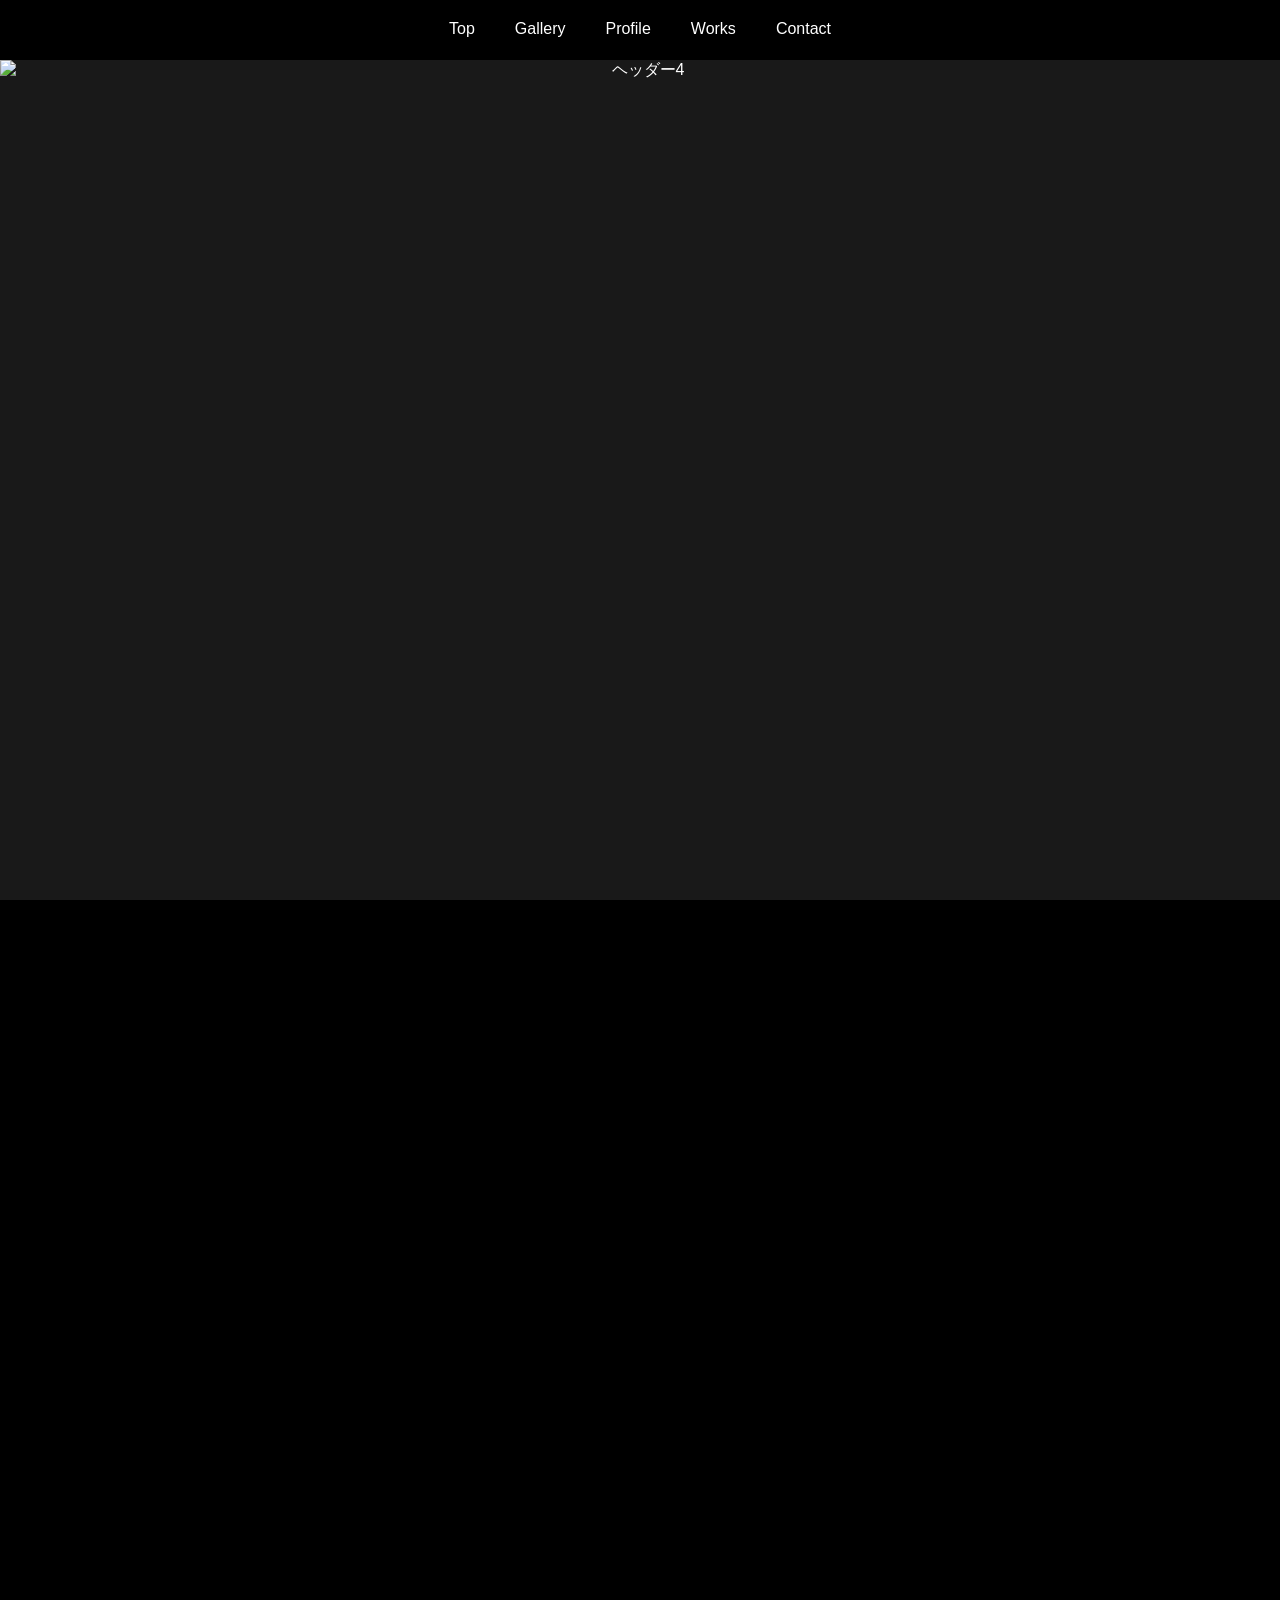
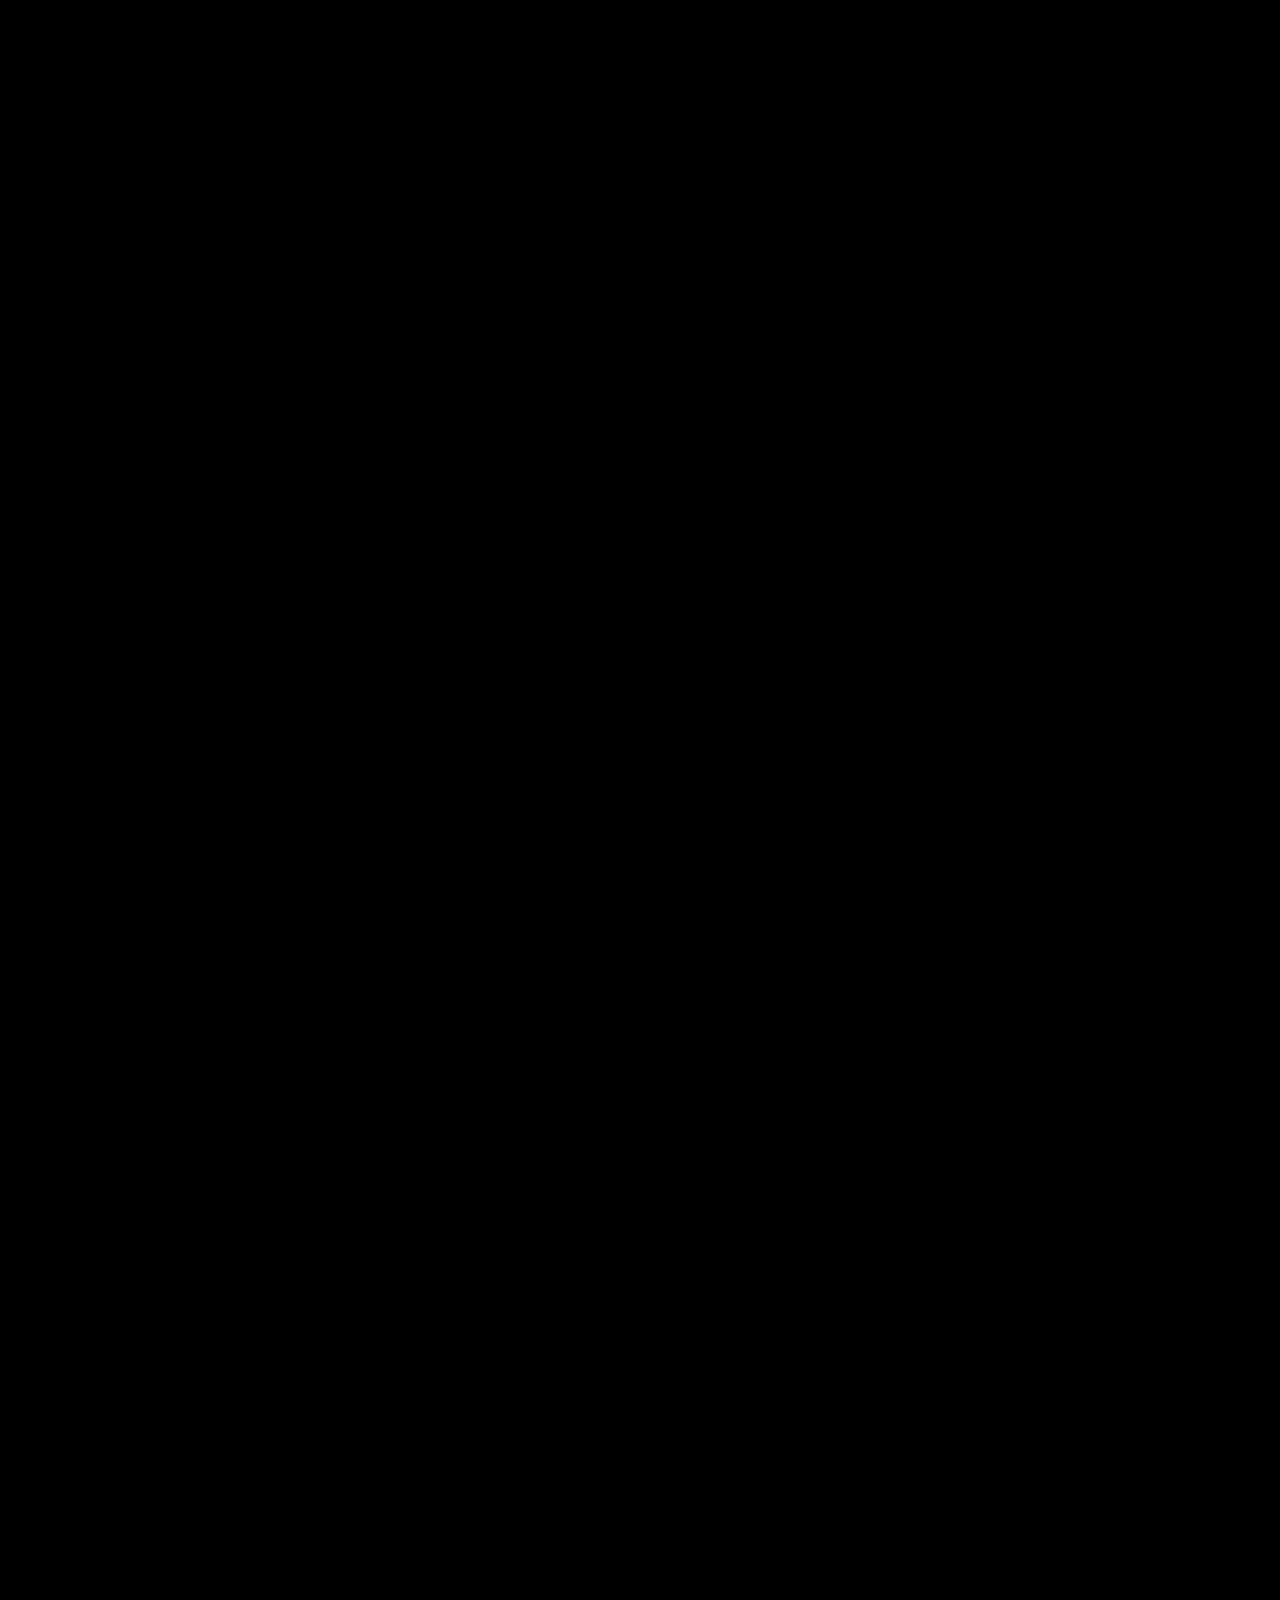
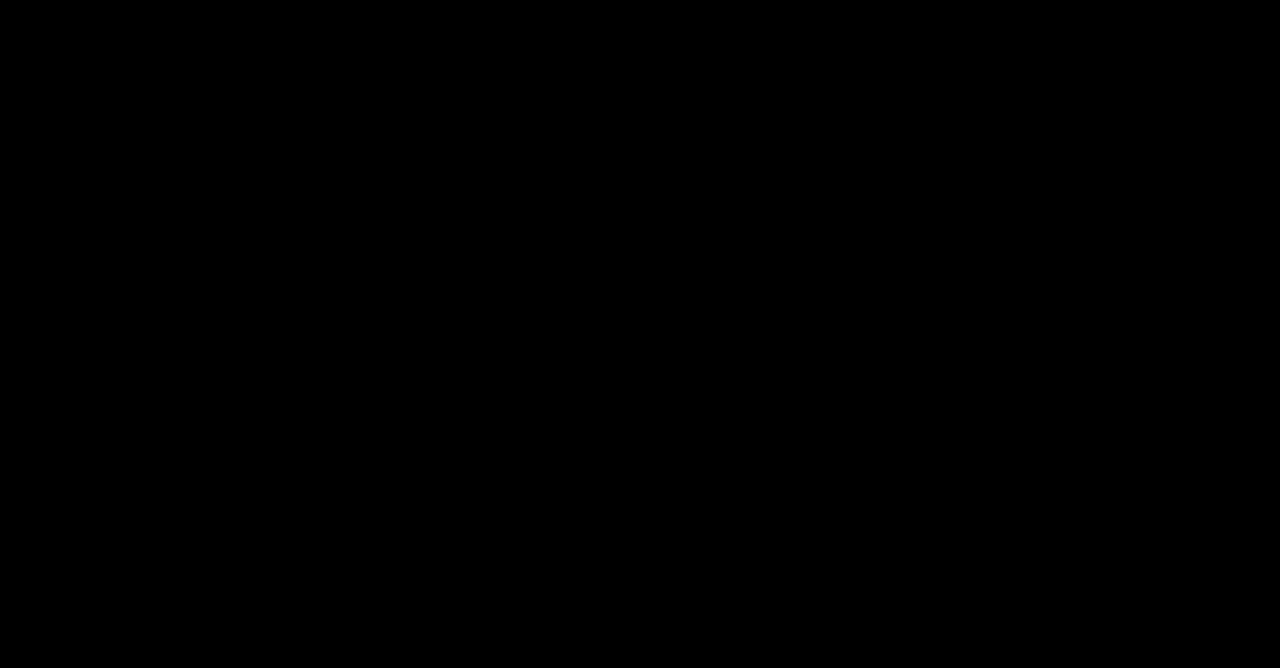
==== commit 4db95bfd: "Update index.html" ====
--- a/index.html
+++ b/index.html
@@ -10,7 +10,7 @@
   <!-- ↓↓↓ base を先に書く！ ↓↓↓ -->
   <!-- <base href="/Renzeanue_portforio.github.io/"> -->
   <link rel="stylesheet" href="style.css">
-  <link rel="stylesheet" href="loding.css">
+  <link rel="stylesheet" href="loading.css">
 </head>
 
 <body>
--- a/loading.css
+++ b/loading.css
@@ -0,0 +1,79 @@
+﻿    body, html {
+      height: 100%;
+      margin: 0;
+      background: #000;
+      color: #fff;
+      font-family: sans-serif;
+      overflow: hidden;
+    }
+    #loading {
+      position: fixed;
+      z-index: 9999;
+      top: 0; left: 0; right: 0; bottom: 0;
+      width: 100vw;
+      height: 100vh;
+      background: #000;
+      display: flex;
+      flex-direction: column;
+      justify-content: center;
+      align-items: center;
+      transition: opacity 0.6s;
+    }
+    #loading.loaded {
+      opacity: 0;
+      pointer-events: none;
+    }
+
+/* 枠のサイズを決める（ここを好きなサイズに） */
+.spinner-box {
+  width: 110px;
+  height: 60px;
+  overflow: hidden; /* ← これ追加！ */
+}
+
+/* 画像は枠いっぱいに広げ、contain で収める */
+.spinner-img {
+  width: 100%;
+  height: 100%;
+  max-width: 110px;
+  max-height: 60px;
+  object-fit: contain;
+  display: block;
+}
+
+
+    /* 1文字ずつアニメーション */
+    .loading-letters {
+      display: flex;
+      font-size: 2rem;
+      font-weight: bold;
+      letter-spacing: 2px;
+    }
+    .loading-letters span {
+      display: inline-block;
+      transition: transform 0.3s;
+      animation: bounce 1s infinite;
+      /* 各文字にズラしを設定 */
+    }
+    .loading-letters span:nth-child(1) { animation-delay: 0.0s; }
+    .loading-letters span:nth-child(2) { animation-delay: 0.1s; }
+    .loading-letters span:nth-child(3) { animation-delay: 0.2s; }
+    .loading-letters span:nth-child(4) { animation-delay: 0.3s; }
+    .loading-letters span:nth-child(5) { animation-delay: 0.4s; }
+    .loading-letters span:nth-child(6) { animation-delay: 0.5s; }
+    .loading-letters span:nth-child(7) { animation-delay: 0.6s; }
+    .loading-letters span:nth-child(8) { animation-delay: 0.7s; }
+
+    @keyframes bounce {
+      0%   { transform: translateY(0);}
+      15%  { transform: translateY(-18px);}
+      30%  { transform: translateY(0);}
+      100% { transform: translateY(0);}
+    }
+    /* コンテンツ見せるようになったら */
+    #content {
+      display: none;
+    }
+    #content.show {
+      display: block;
+    }
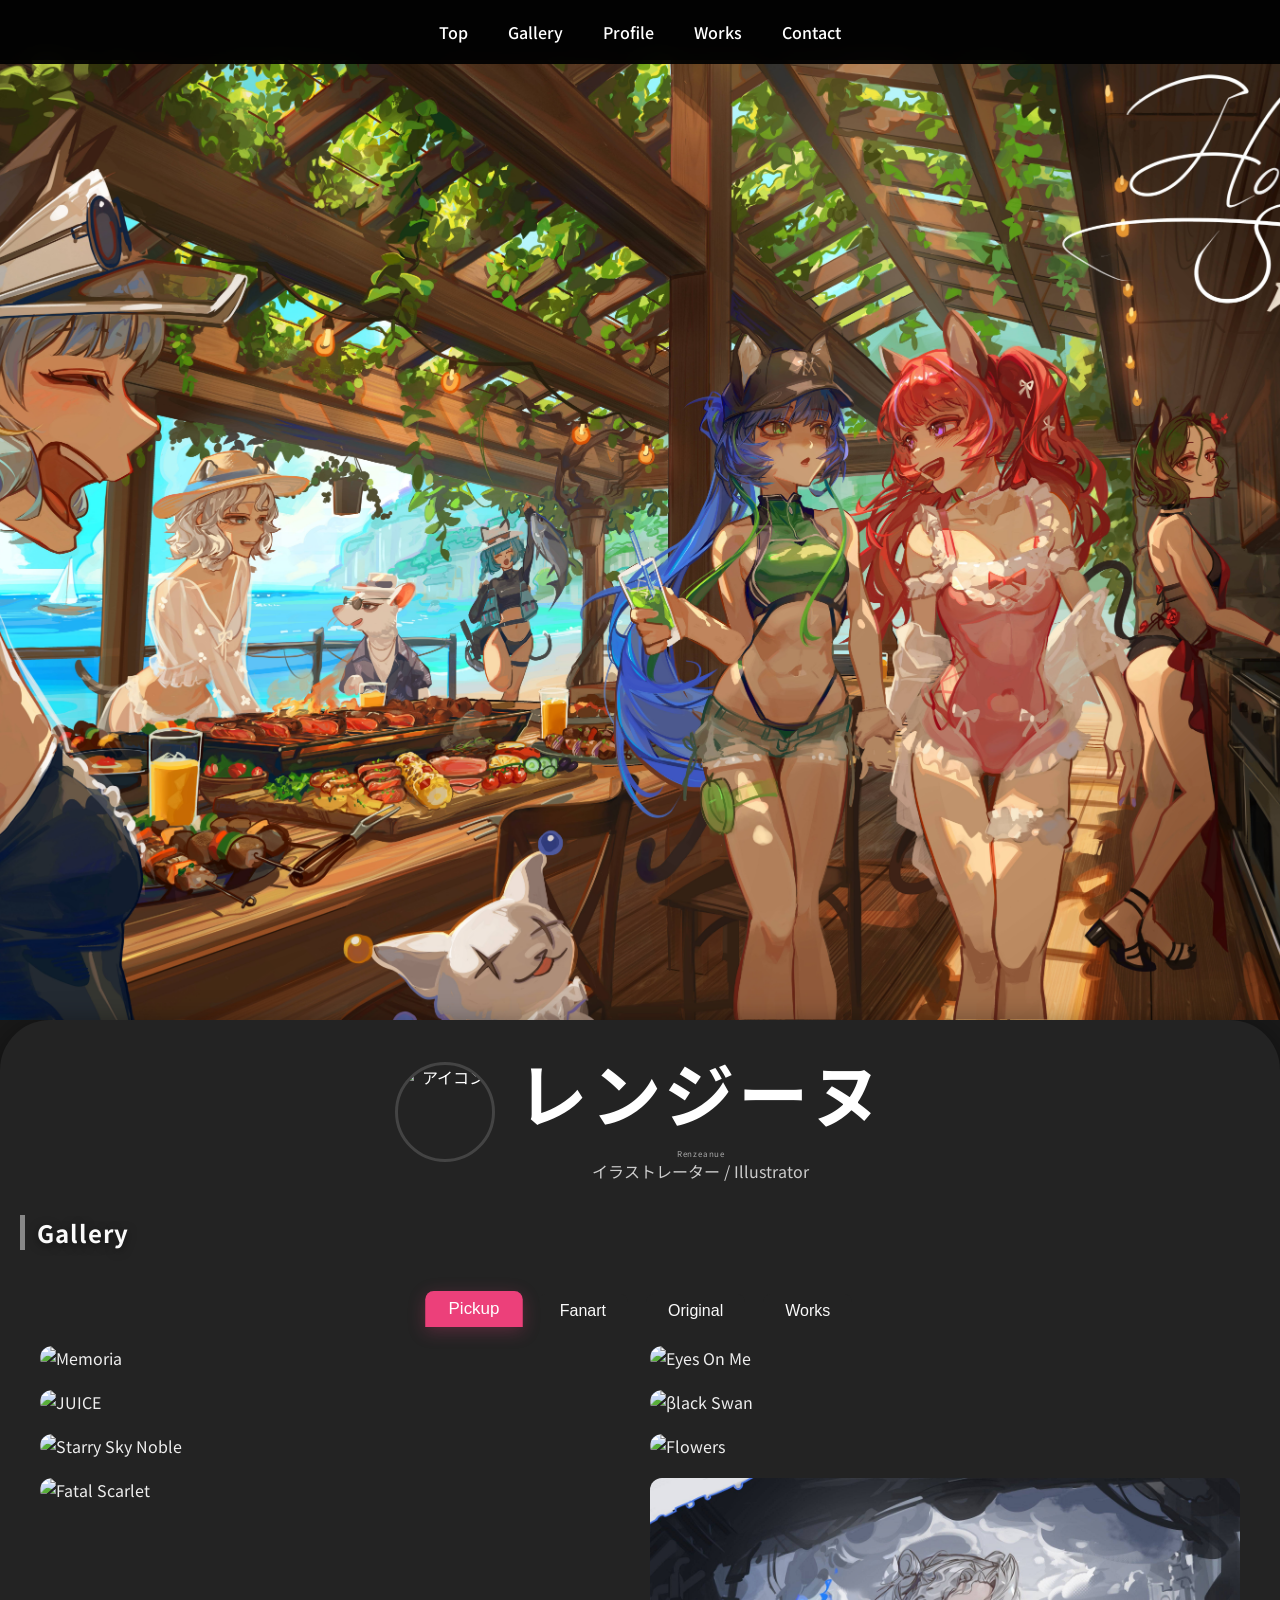
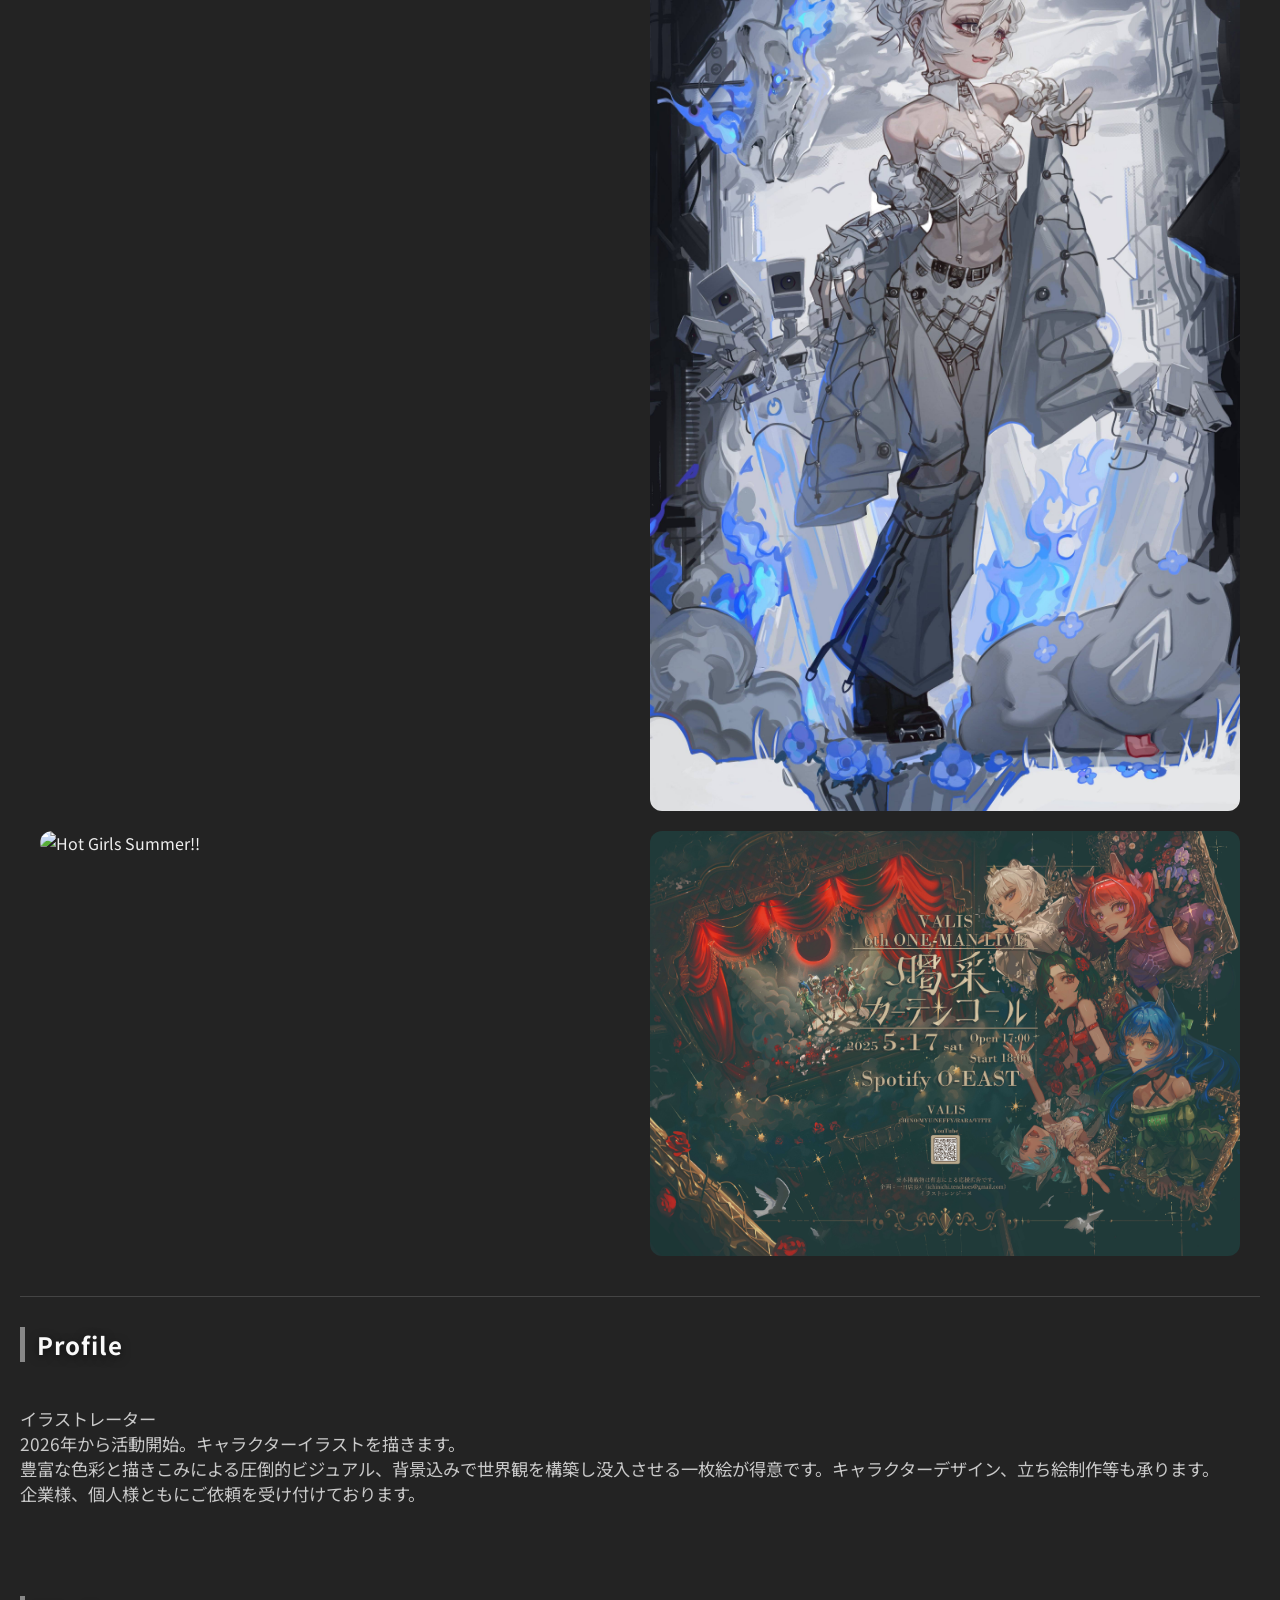
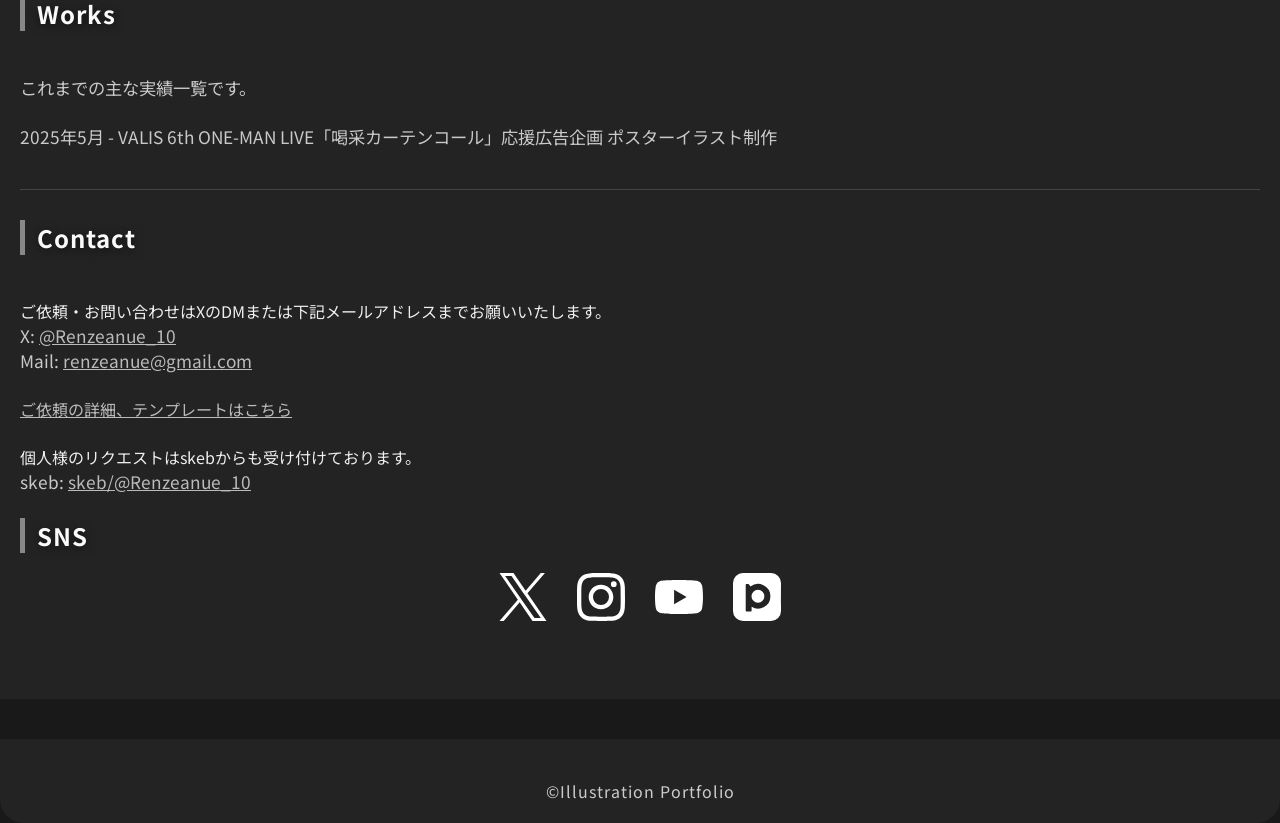
==== commit bc20379f: "a" ====
--- a/index.html
+++ b/index.html
@@ -15,7 +15,6 @@
 
 <body>
 <!-- ロード画面 -->
-
 <div id="loading">
   <div class="spinner-box">
     <img class="spinner-img" id="spinner-img" src="images/Loading_anime/load1.png" alt="spinner">
--- a/loading.css
+++ b/loading.css
@@ -1,11 +1,4 @@
-﻿    body, html {
-      height: 100%;
-      margin: 0;
-      background: #000;
-      color: #fff;
-      font-family: sans-serif;
-      overflow: hidden;
-    }
+﻿
     #loading {
       position: fixed;
       z-index: 9999;
@@ -26,29 +19,30 @@
 
 /* 枠のサイズを決める（ここを好きなサイズに） */
 .spinner-box {
-  width: 110px;
-  height: 60px;
-  overflow: hidden; /* ← これ追加！ */
+  width: 440px;
+  height: 220px;
+  overflow: hidden;
 }
+
 
 /* 画像は枠いっぱいに広げ、contain で収める */
 .spinner-img {
   width: 100%;
   height: 100%;
-  max-width: 110px;
-  max-height: 60px;
   object-fit: contain;
   display: block;
 }
 
 
     /* 1文字ずつアニメーション */
-    .loading-letters {
-      display: flex;
-      font-size: 2rem;
-      font-weight: bold;
-      letter-spacing: 2px;
-    }
+.loading-letters {
+  display: flex;
+  font-size: 2rem;
+  font-weight: bold;
+  letter-spacing: 2px;
+  margin-top: 20px;
+}
+
     .loading-letters span {
       display: inline-block;
       transition: transform 0.3s;
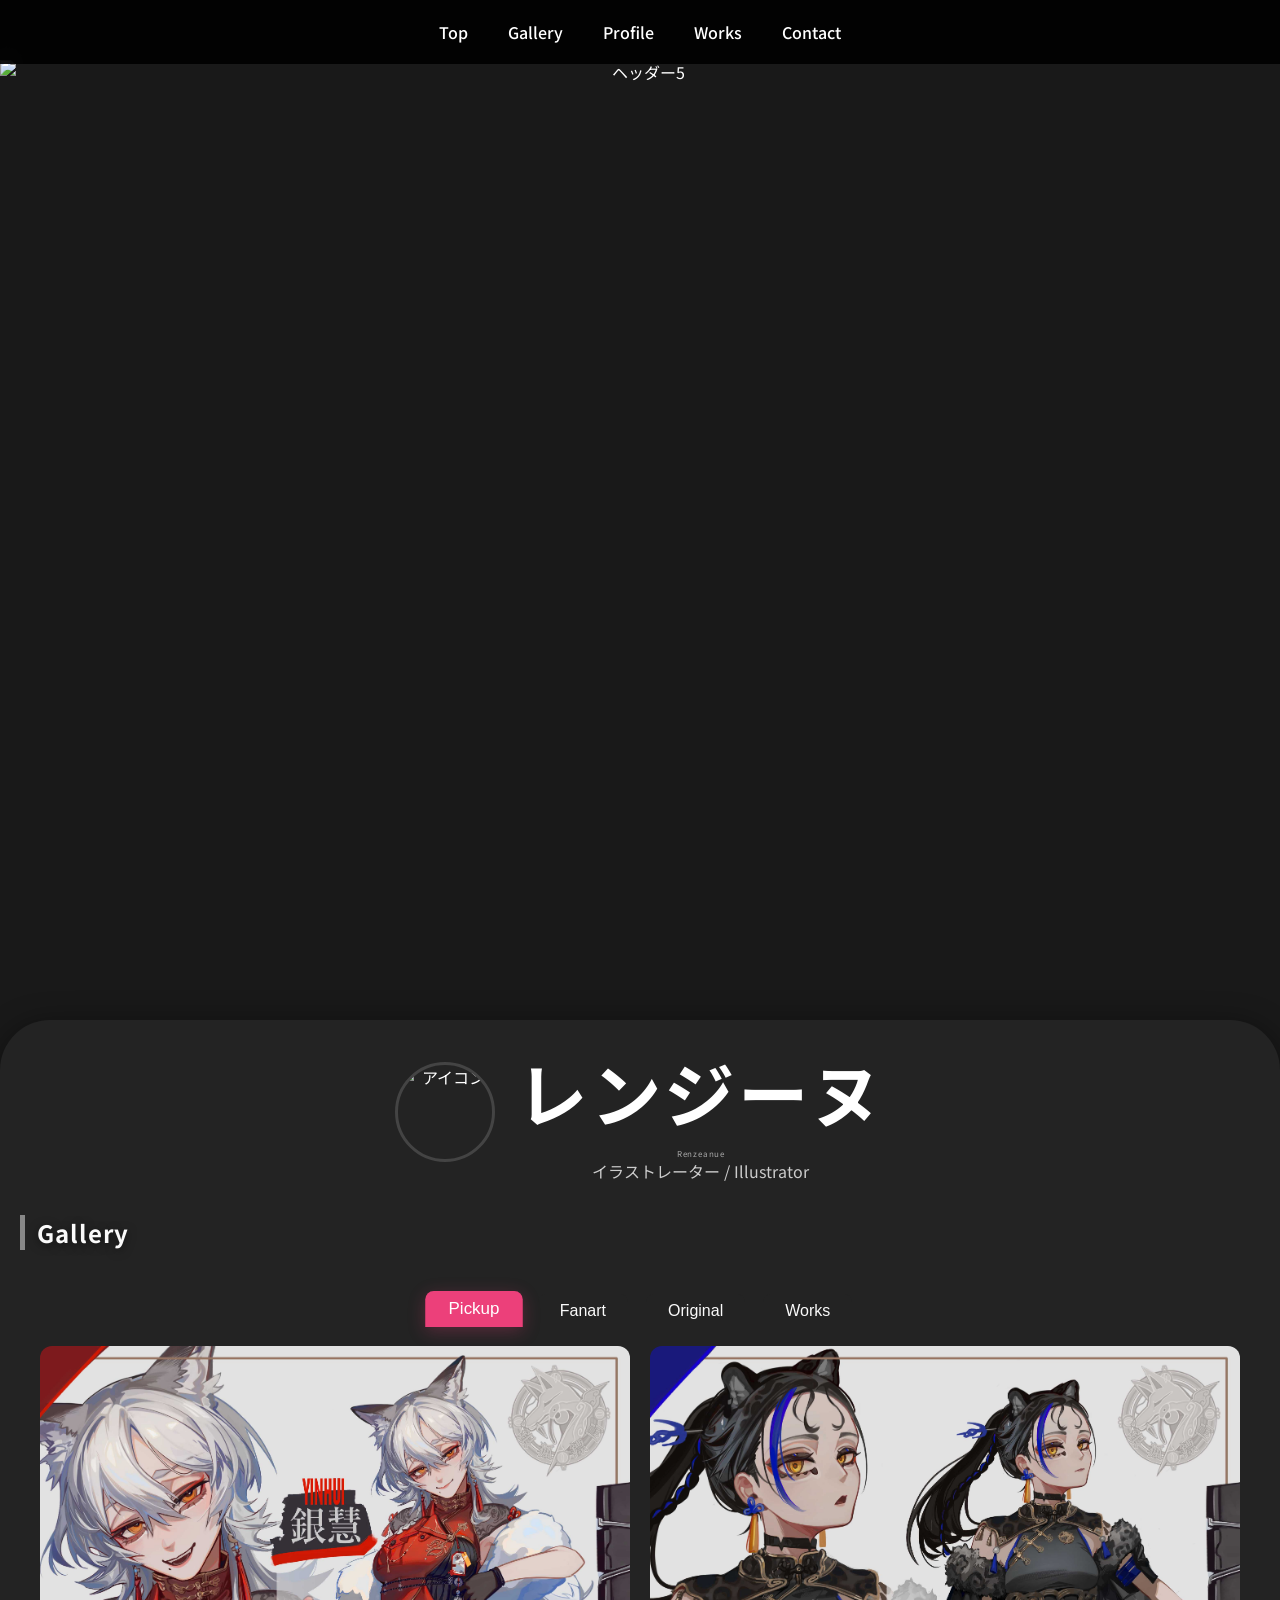
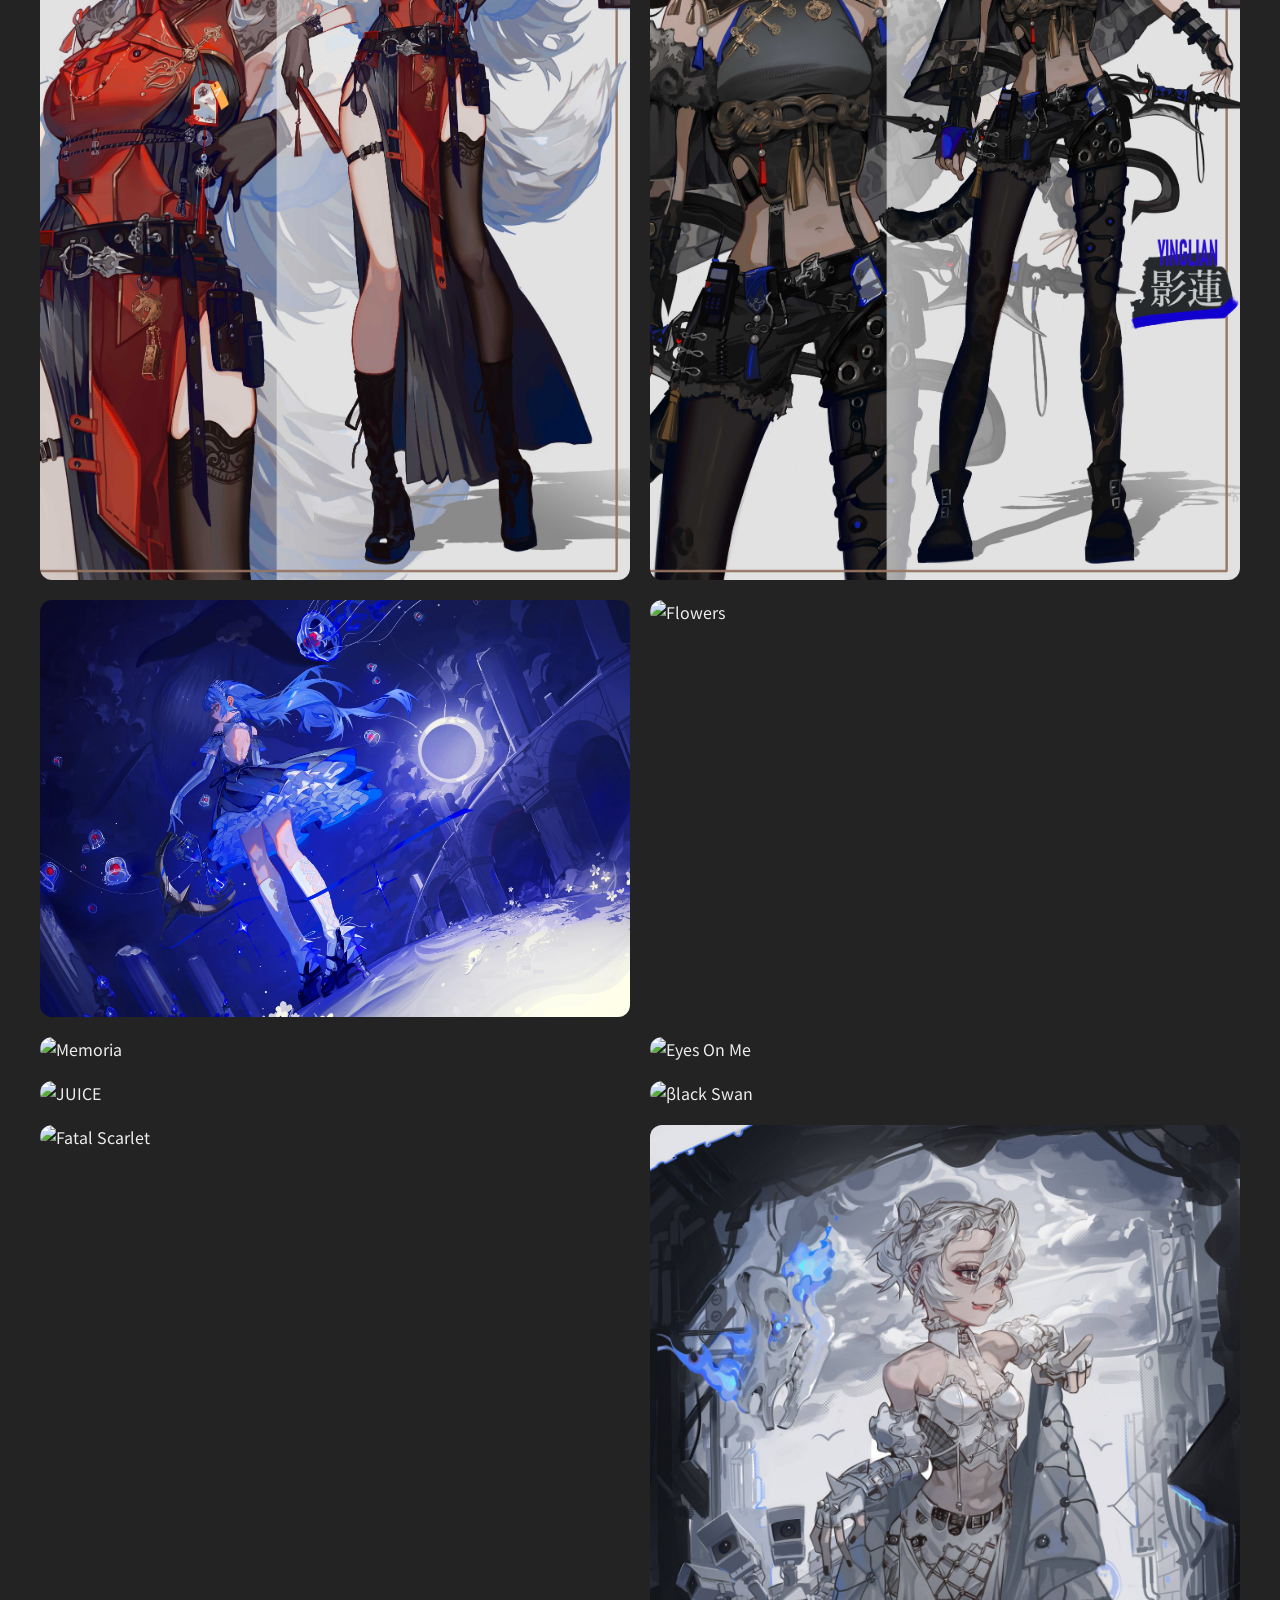
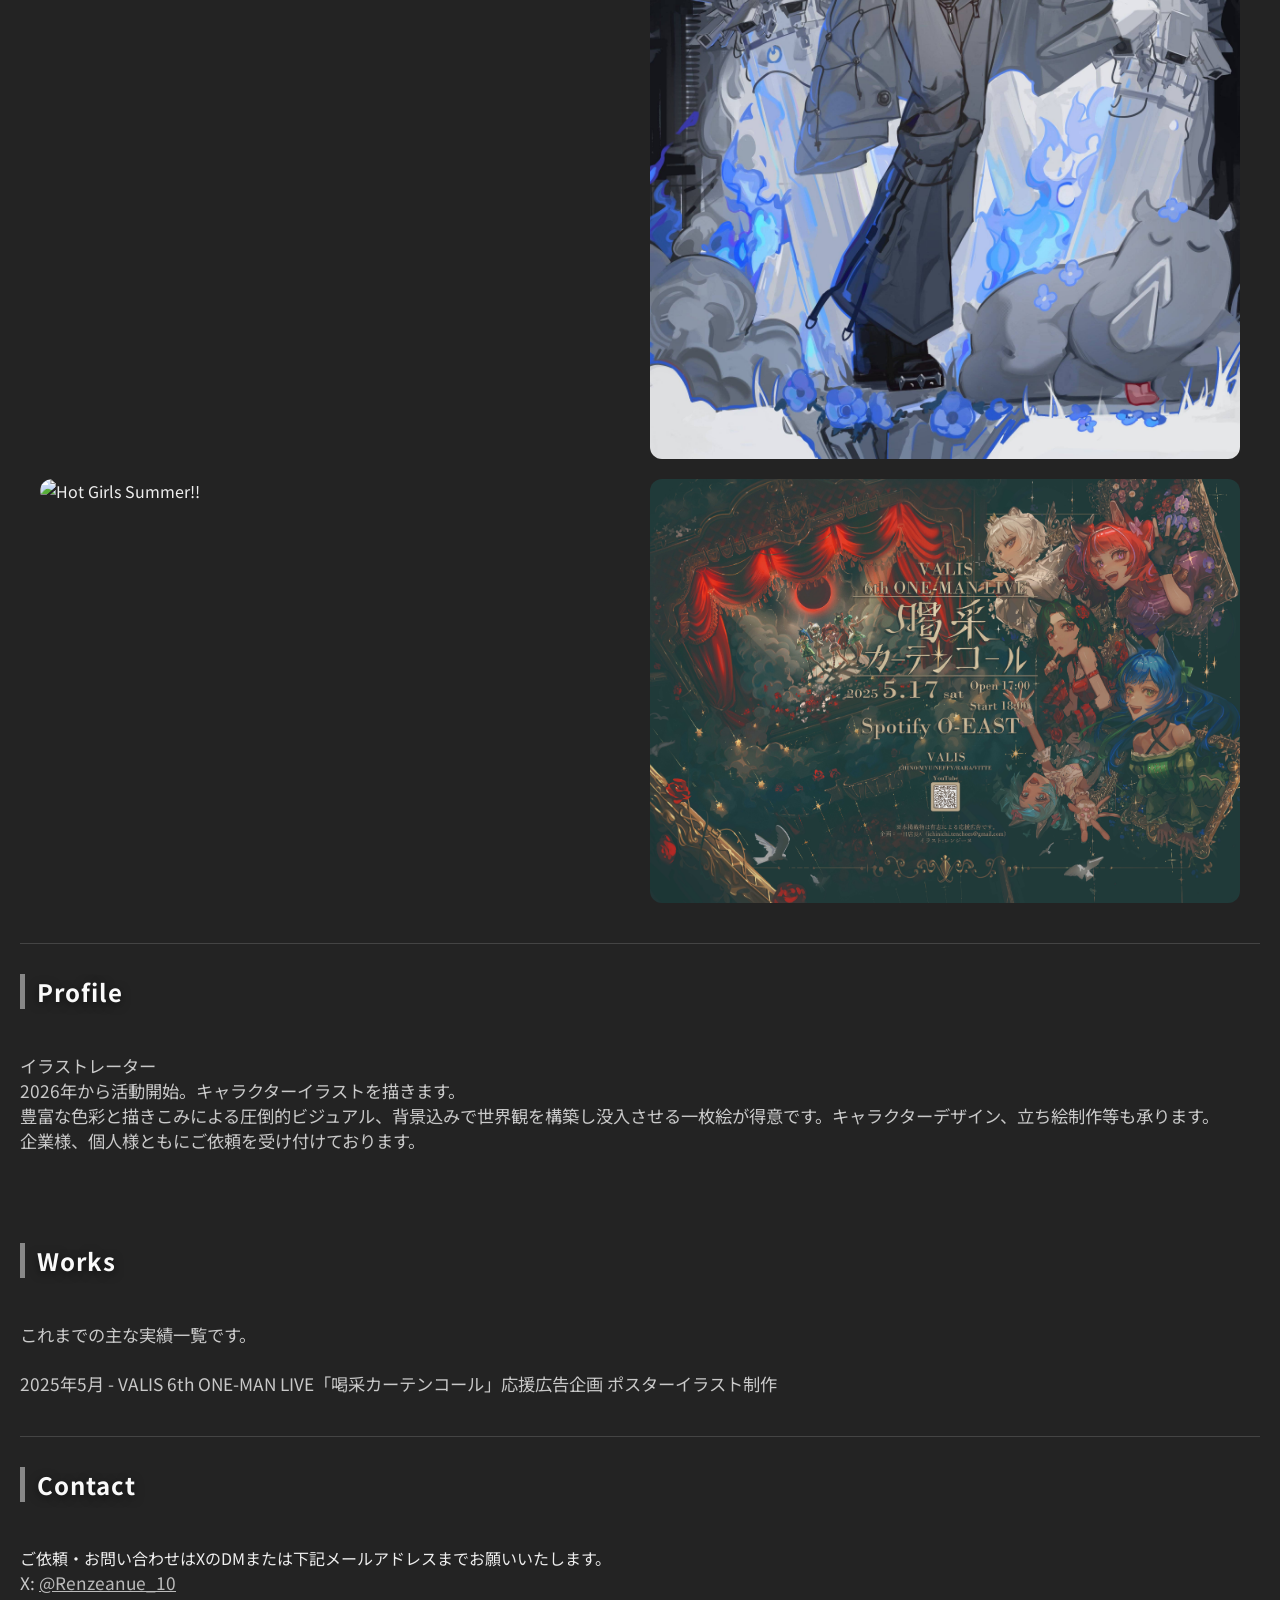
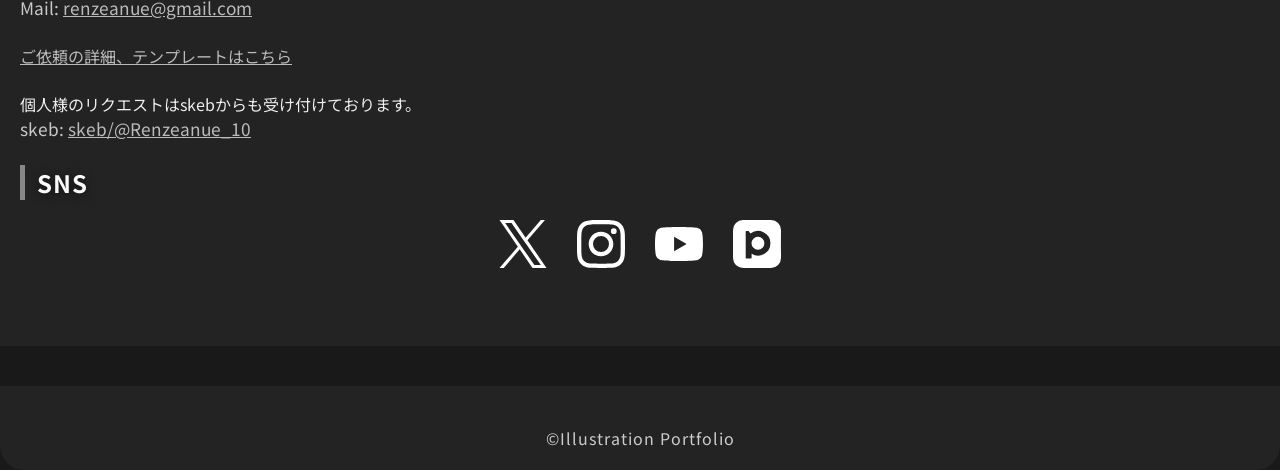
==== commit 1191f82e: "ed" ====
--- a/index.html
+++ b/index.html
@@ -27,9 +27,11 @@
 <!-- スライダー部分 -->
     <div class="header-slider">
       <div class="slider-area prev"></div>
-      <img src="images/Chino_prince.png" alt="ヘッダー4" class="slider-img active">
-      <img src="images/VALIS_Summer.jpg" alt="ヘッダー5" class="slider-img">
+      <img src="images/Neffy_EyesOnMe.png" alt="ヘッダー4" class="slider-img active">
+      <img src="images/CHINO_Memoria.jpg" alt="ヘッダー5" class="slider-img">
       <img src="images/VALIS_flowers.jpg" alt="ヘッダー6" class="slider-img">
+	  <img src="images/yinhui.jpg" alt="ヘッダー6" class="slider-img">
+	  <img src="images/yinglian.jpg" alt="ヘッダー6" class="slider-img">
       <div class="slider-area next"></div>
     </div>
     <!-- 名前＆アイコン横並び -->
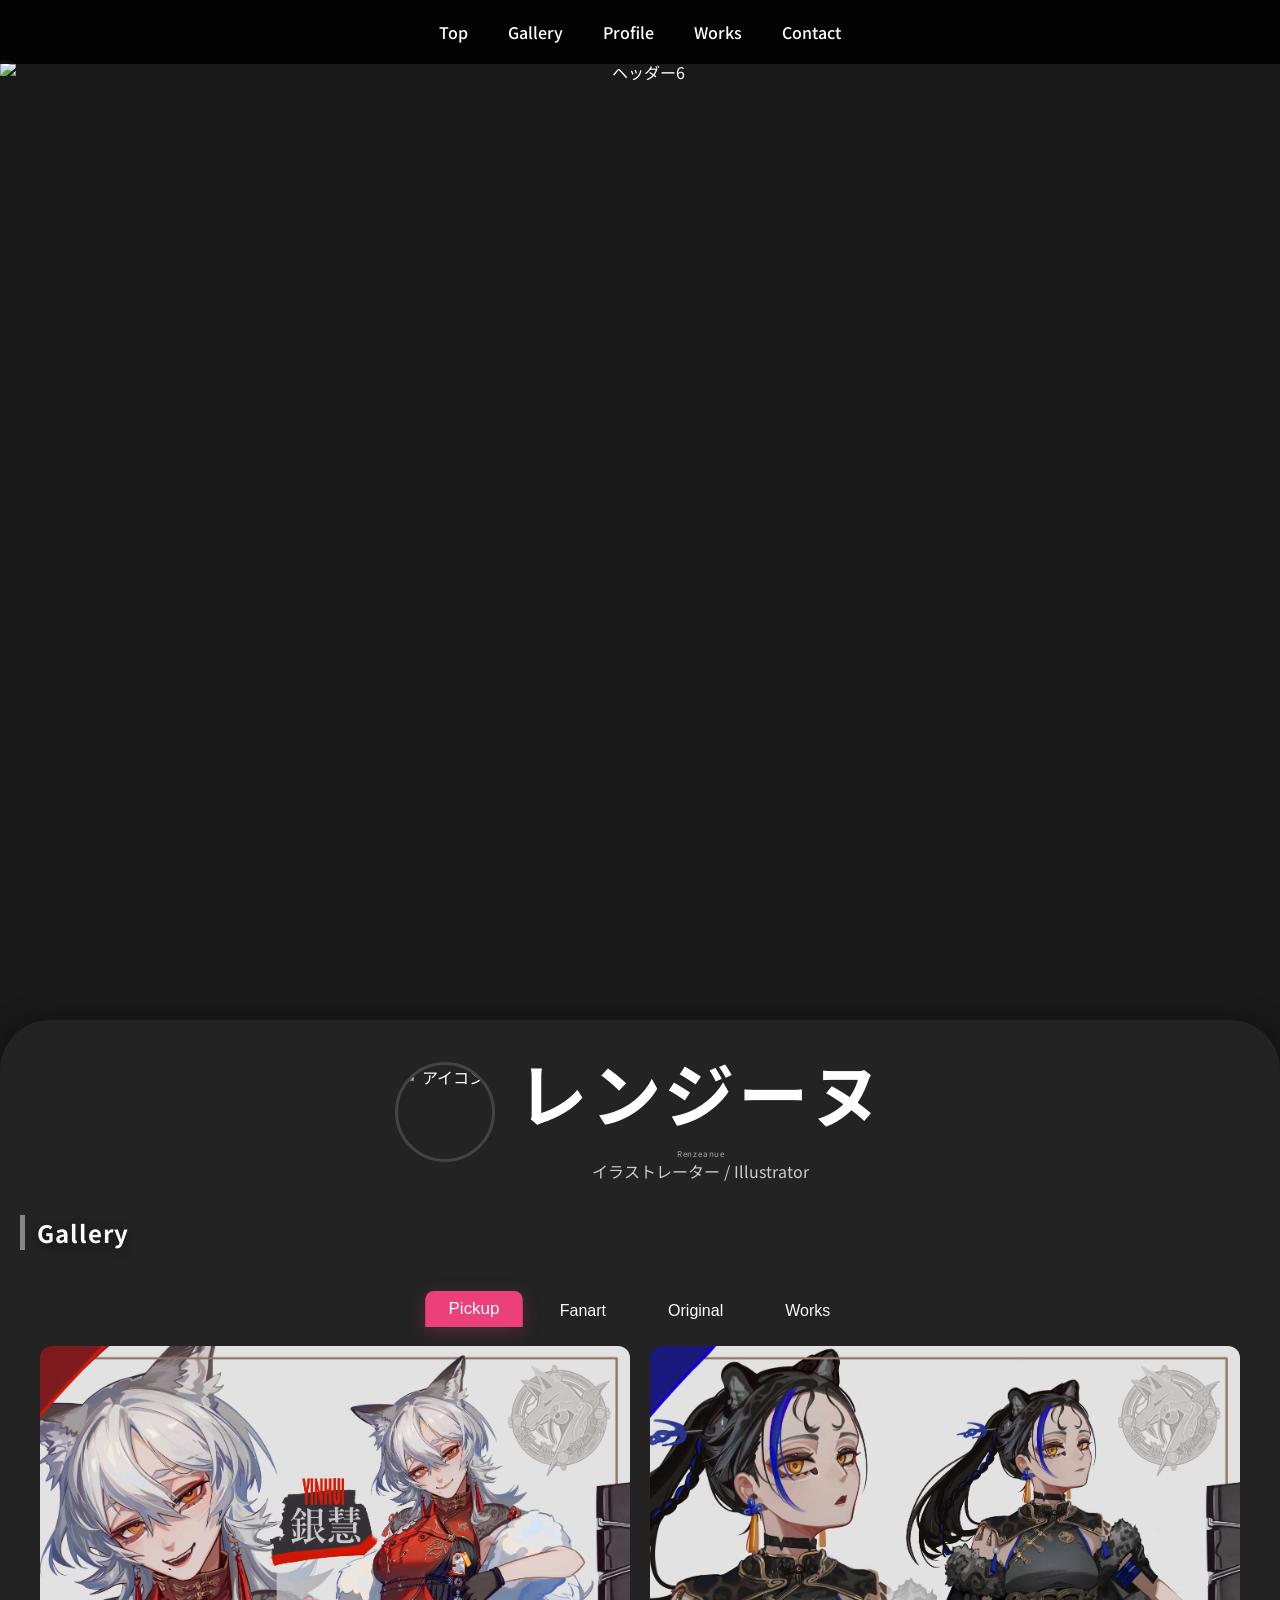
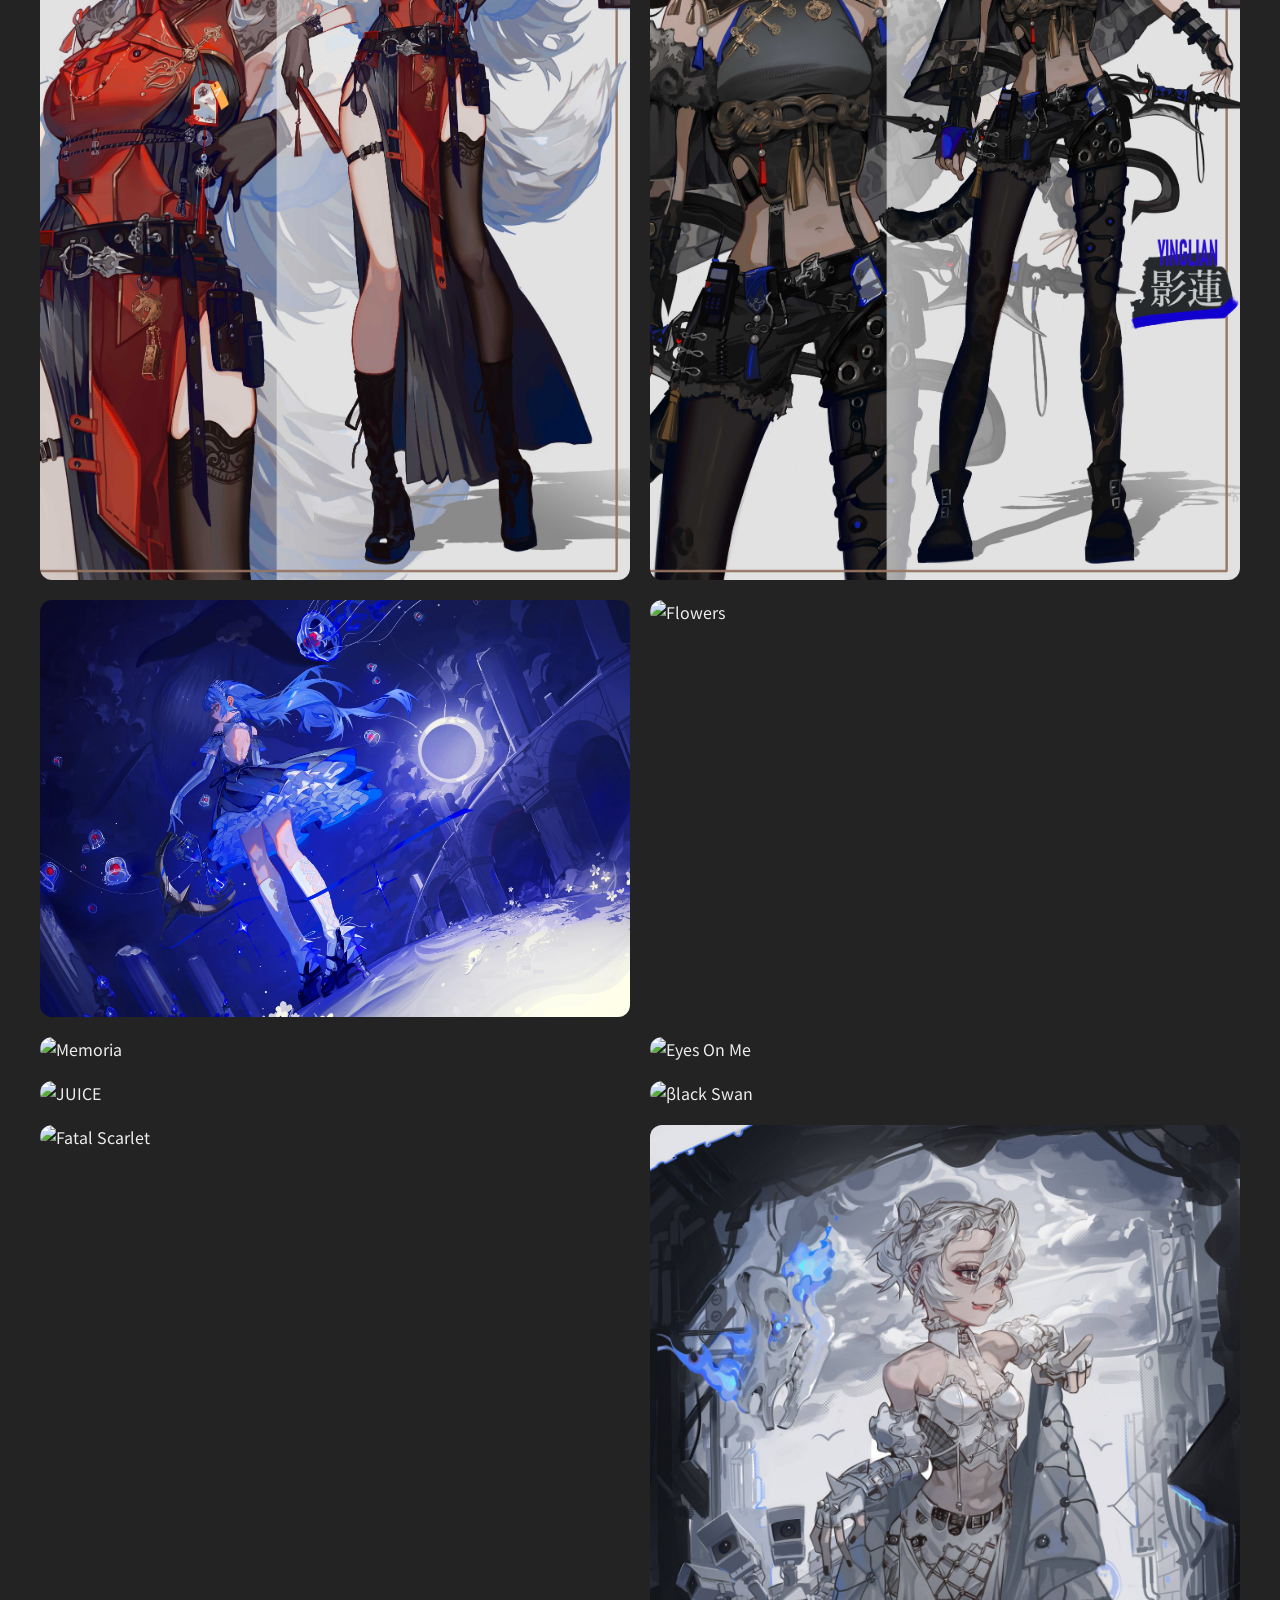
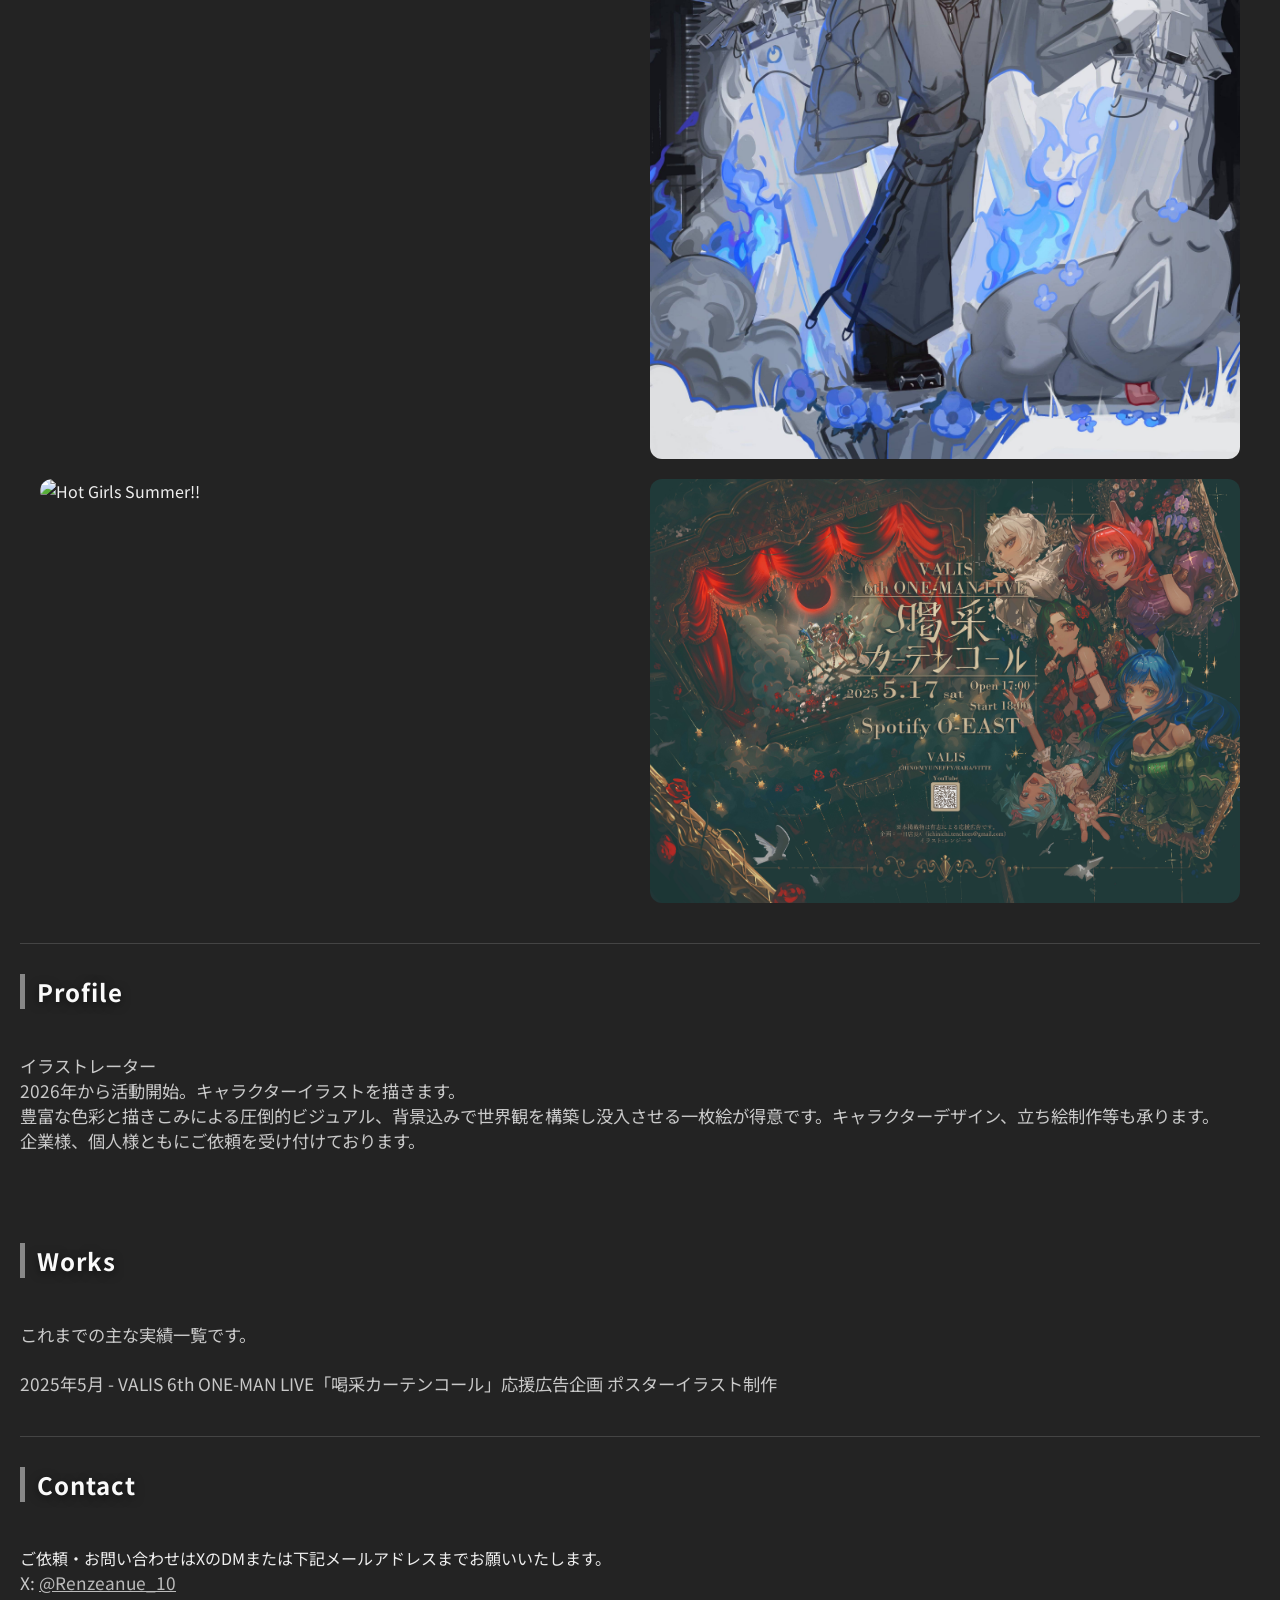
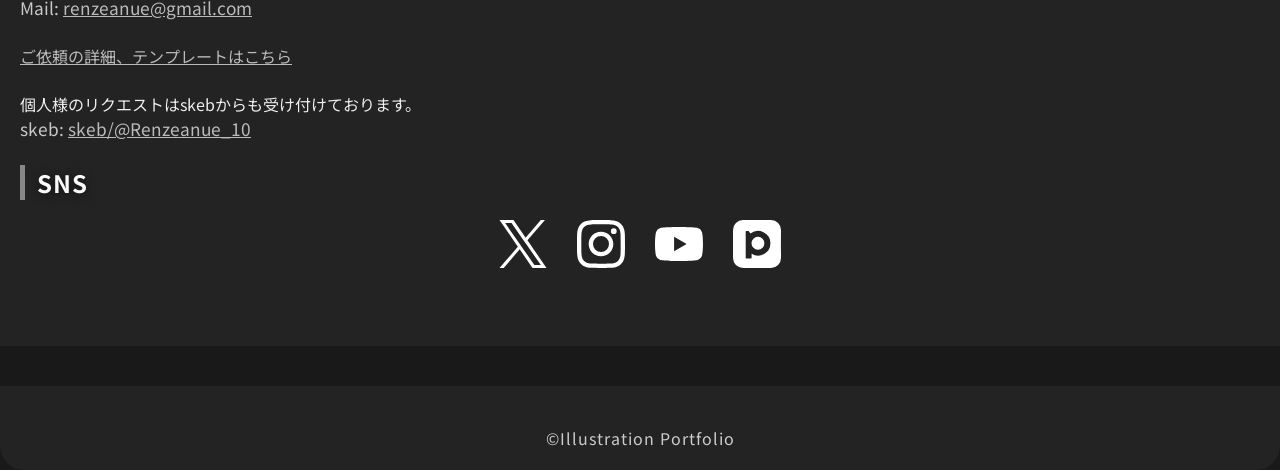
==== commit c243d443: "s" ====
--- a/index.html
+++ b/index.html
@@ -27,8 +27,8 @@
 <!-- スライダー部分 -->
     <div class="header-slider">
       <div class="slider-area prev"></div>
-      <img src="images/Neffy_EyesOnMe.png" alt="ヘッダー4" class="slider-img active">
-      <img src="images/CHINO_Memoria.jpg" alt="ヘッダー5" class="slider-img">
+
+      <img src="images/benikurage.jpg" alt="ヘッダー5" class="slider-img">
       <img src="images/VALIS_flowers.jpg" alt="ヘッダー6" class="slider-img">
 	  <img src="images/yinhui.jpg" alt="ヘッダー6" class="slider-img">
 	  <img src="images/yinglian.jpg" alt="ヘッダー6" class="slider-img">
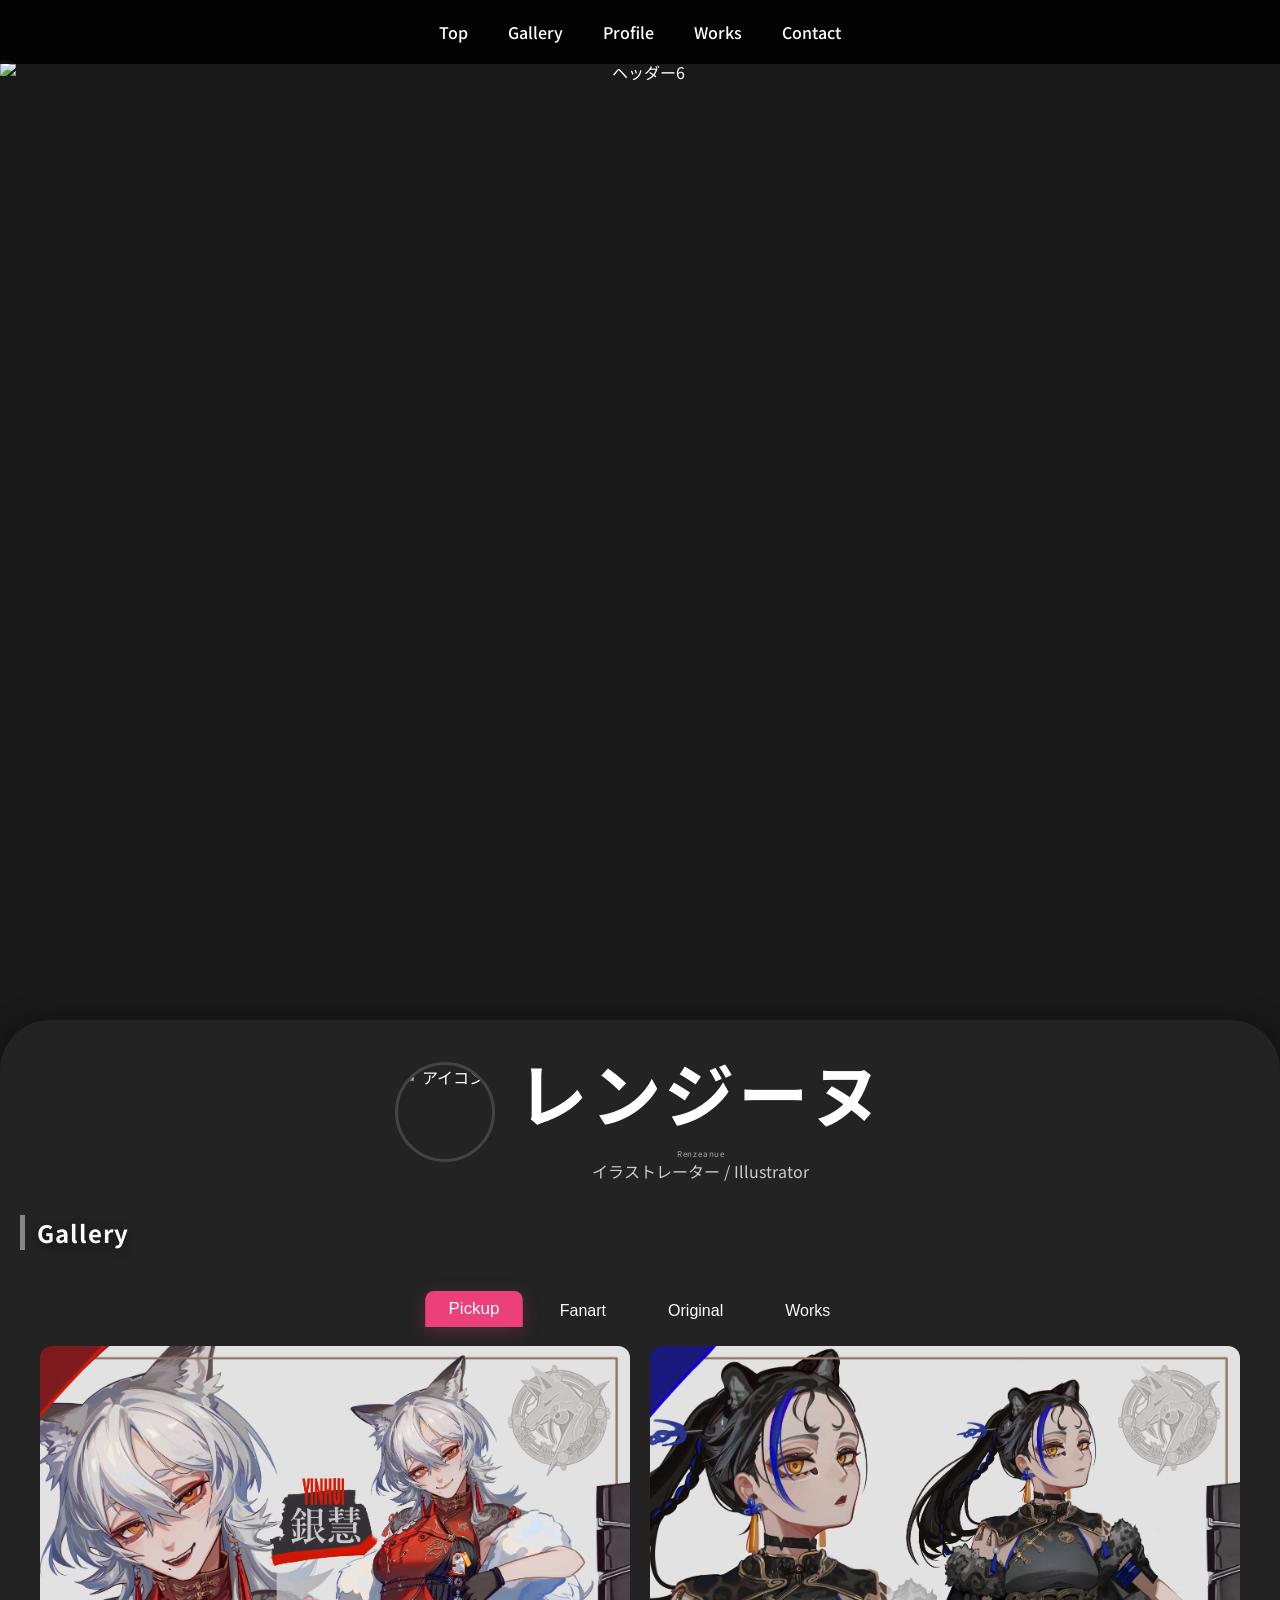
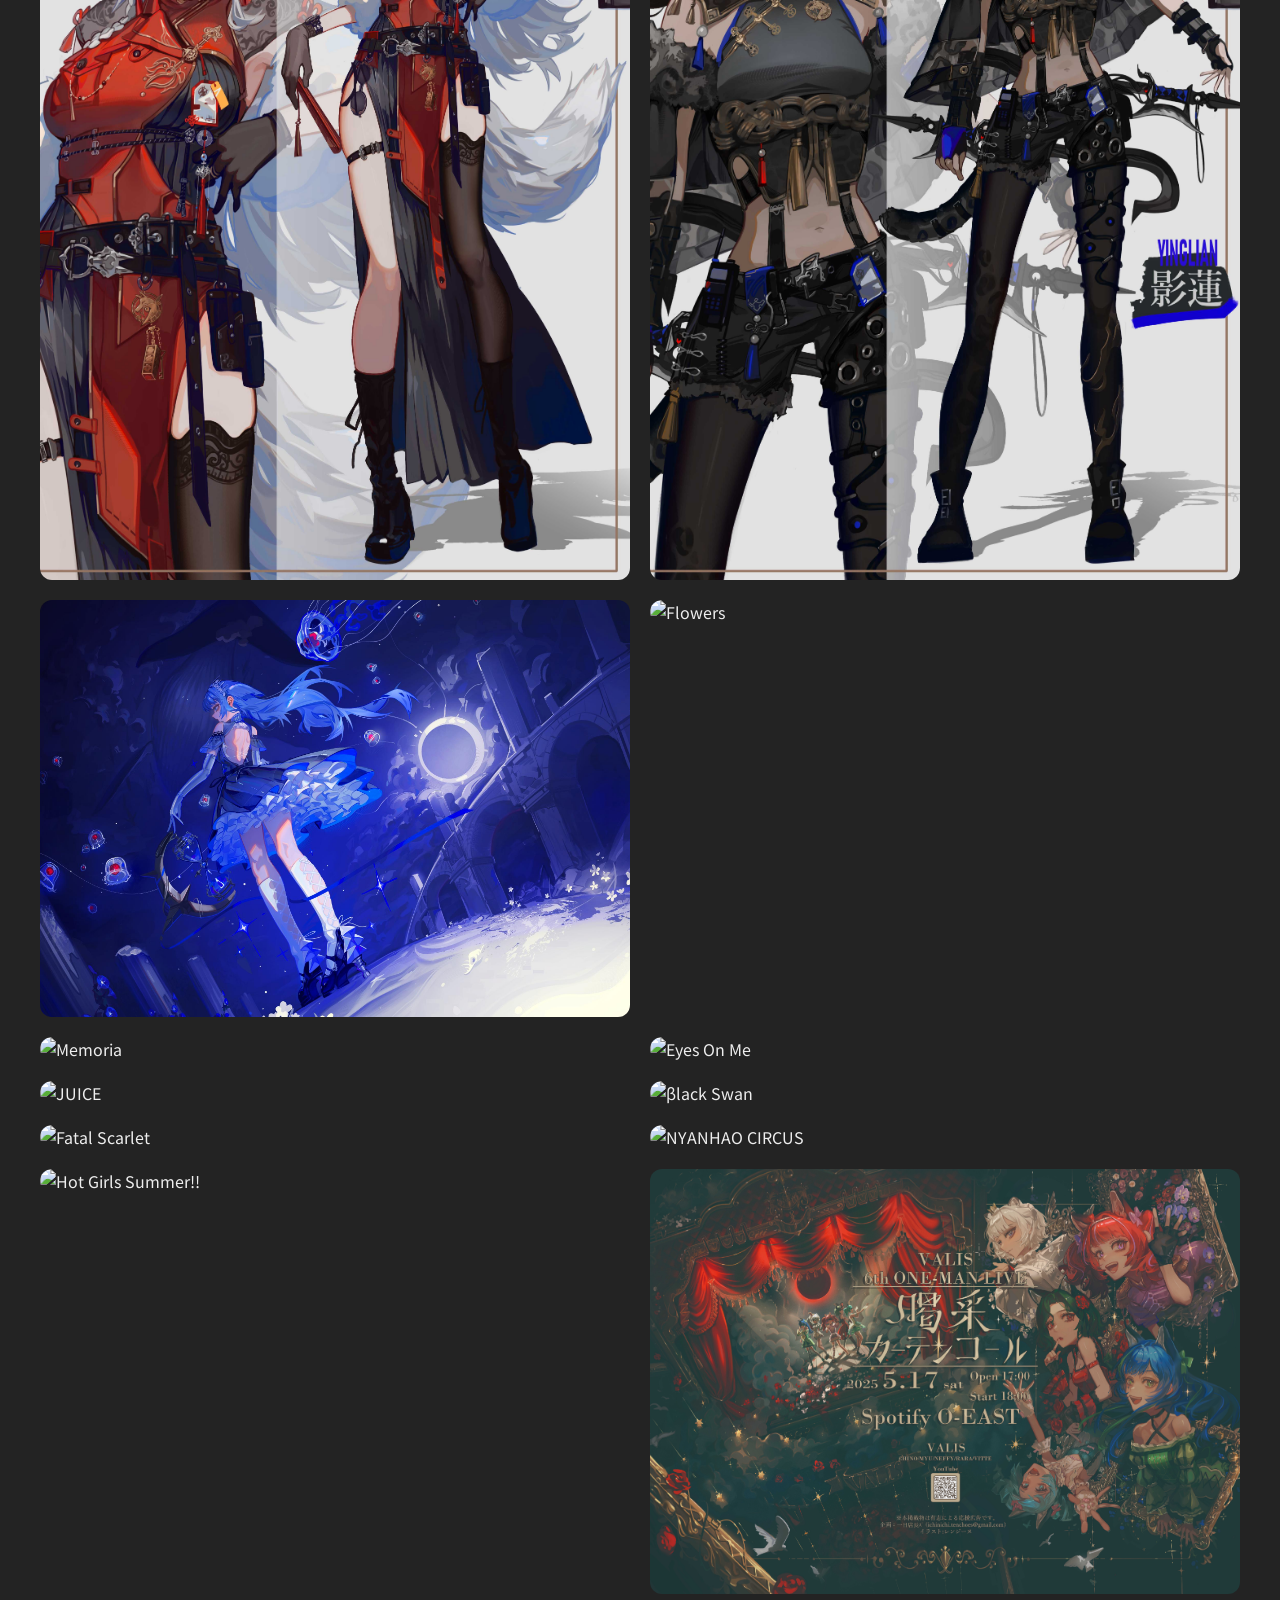
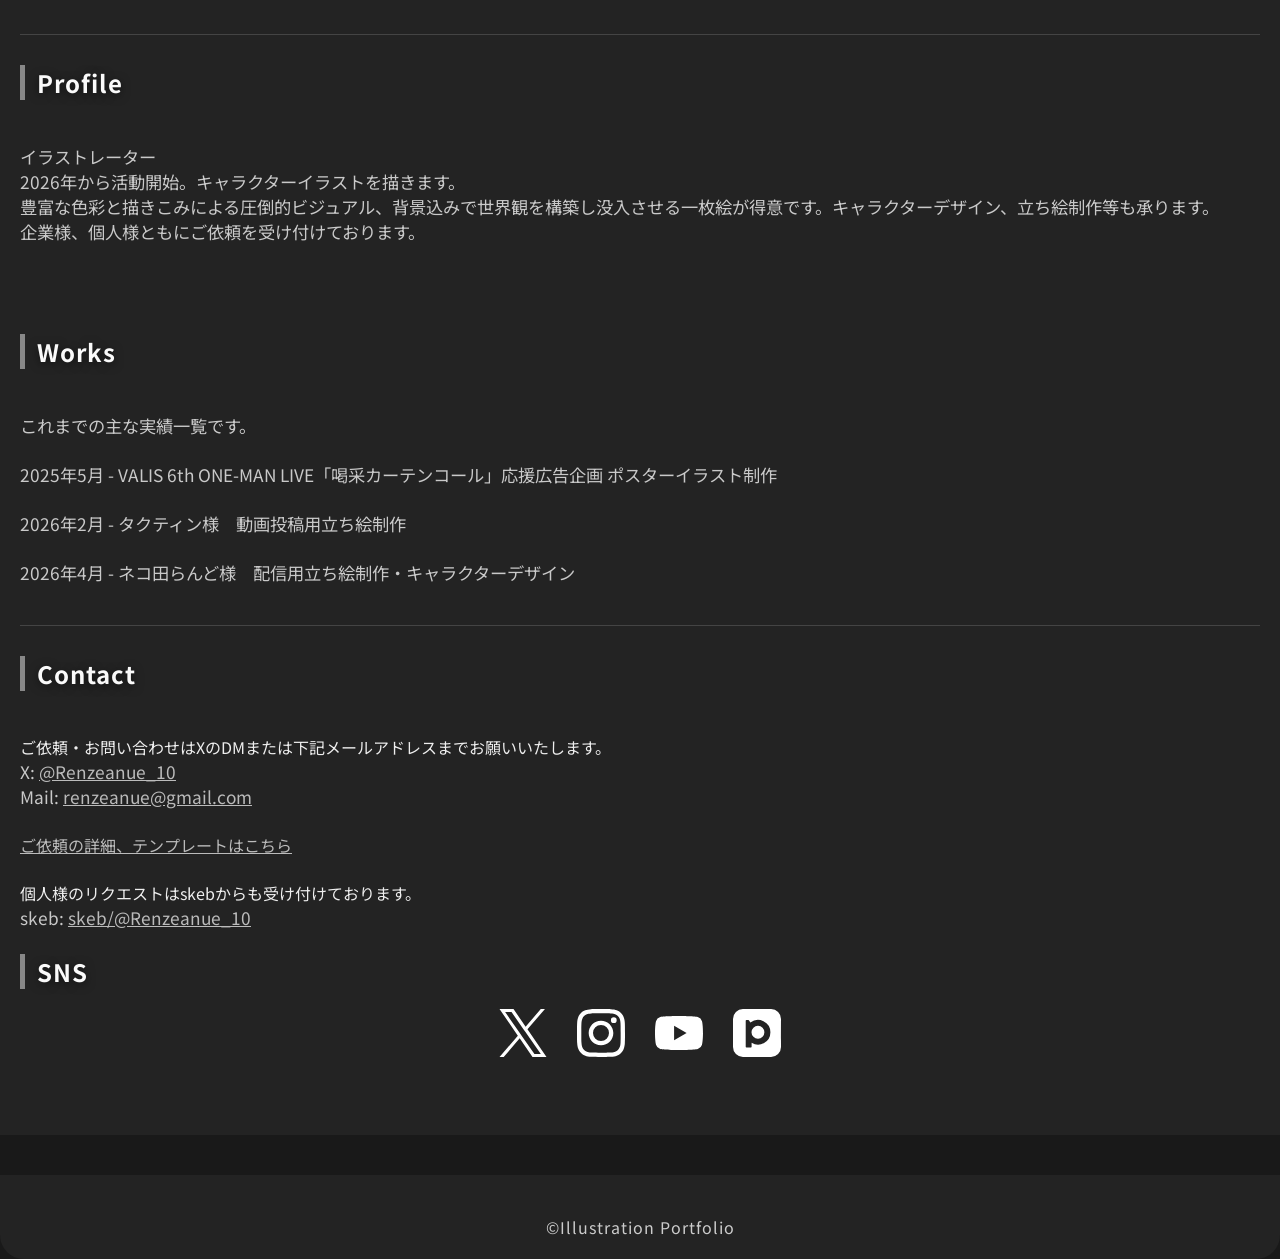
==== commit 6ca865ba: "あああ" ====
--- a/index.html
+++ b/index.html
@@ -84,6 +84,10 @@
       <p>これまでの主な実績一覧です。</p>
       <br>
       <p>2025年5月 - VALIS 6th ONE-MAN LIVE「喝采カーテンコール」応援広告企画 ポスターイラスト制作</p>
+      <br>
+      <p>2026年2月 - タクティン様　動画投稿用立ち絵制作</p>
+      <br>
+      <p>2026年4月 - ネコ田らんど様　配信用立ち絵制作・キャラクターデザイン</p>
     </section>
     <section id="contact">
       <h2>Contact</h2>
